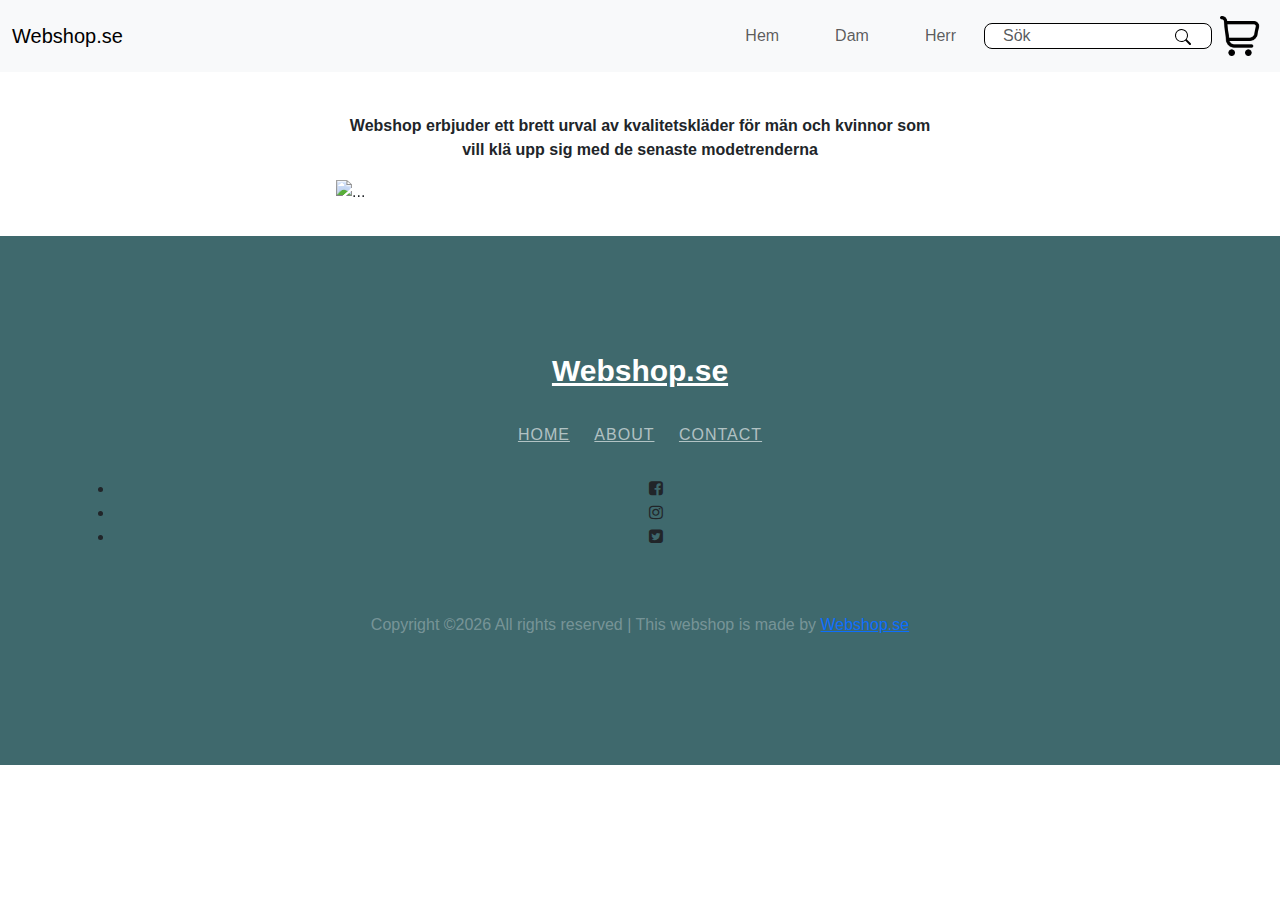
==== index.html @ a19b2056 "Add files via upload" ====
<!DOCTYPE html>
<html lang="en">
<head>
    <meta charset="UTF-8">
    <meta http-equiv="X-UA-Compatible" content="IE=edge">
    <meta name="viewport" content="width=device-width, initial-scale=1.0">    
    <link href="https://cdn.jsdelivr.net/npm/bootstrap@5.0.2/dist/css/bootstrap.min.css" rel="stylesheet">    
    <script src="https://cdn.jsdelivr.net/npm/bootstrap@5.1.3/dist/js/bootstrap.min.js" ></script>
    <link rel="stylesheet" href="mysass.css">
    <link rel="stylesheet" href="https://maxcdn.bootstrapcdn.com/font-awesome/4.7.0/css/font-awesome.min.css">
    
    <script src="js.js"></script>
    <script>
        fetch("data.json")
    </script>
    <title>Startsida</title>
</head>
<body>
    
    <nav class="navbar navbar-expand-lg navbar-light bg-light sticky-top">
        <div class="container-fluid">
            <a class="navbar-brand" href="#">Webshop.se
                <!-- <img src="" alt=""> -->
            </a>
            <button class="navbar-toggler" type="button" data-bs-toggle="collapse" data-bs-target="#expandlinks">
                <span class="navbar-toggler-icon"></span>
            </button>
            <div class="collapse navbar-collapse" id="expandlinks">
                <ul class="navbar-nav ms-auto">
                    <li class="nav-item"><a class="nav-link" href="index.html">Hem</a></li>
                    <li class="nav-item"><a class="nav-link" href="dam.html">Dam</a></li>
                    <li class="nav-item"><a class="nav-link" href="herr.html">Herr</a></li>
                </ul>
                <form class="search">
                    <input class="form-control ms-2" type="text" placeholder="Sök">
                    <button class="serch_button" type="button"><img src="search.svg" alt="search"></button>
                </form>
            </div>
            <div class="kassa">
                <a class="cart" href="kassa.html"><img src="shopping-cart.png" alt="shopping-cart" width="ms-auto" height="40rem"></a>
            </div>
            
        </div>
    </nav>
    <section class="main">
        <div class="title">
        <h3>Webshop erbjuder ett brett urval av kvalitetskläder för män och kvinnor som vill klä upp sig med de senaste modetrenderna</h3>
        </div>
        <div id="carouselExampleControls" class="carousel slide" data-bs-ride="carousel">
            <div class="carousel-inner">
              <div class="carousel-item active">
                <img src="img/women2.jpg" class="d-block w-100" alt="...">
              </div>
              <div class="carousel-item">
                <img src="img/women1.jpg" class="d-block w-100" alt="...">
              </div>
              <div class="carousel-item">
                <img src="img/men2.jpg" class="d-block w-100" alt="...">
              </div>
              <div class="carousel-item">
                <img src="img/men1.jpeg" class="d-block w-100" alt="...">
              </div>
            </div>
            <button class="carousel-control-prev" type="button" data-bs-target="#carouselExampleControls" data-bs-slide="prev">
              <span class="carousel-control-prev-icon" aria-hidden="true"></span>
              <span class="visually-hidden">Previous</span>
            </button>
            <button class="carousel-control-next" type="button" data-bs-target="#carouselExampleControls" data-bs-slide="next">
              <span class="carousel-control-next-icon" aria-hidden="true"></span>
              <span class="visually-hidden">Next</span>
            </button>
          </div>

    </section>
    
    <footer class = "footer">
        <div class="container">
            <div class="row justify-content-center">
                <div class="col-md-12 text-center">
                    <h2 class="footer-heading"><a href="#" class="logo">Webshop.se</a></h2>
                    <p class="menu">
                        <a href="#">Home</a>                        
                        <a href="#">About</a>                                              
                        <a href="#">Contact</a>
                    </p>
                   <ul>
                       <li>
                           <i class="fa fa-facebook-square"></i>
                        </li>
                       <li>
                        <i class="fa fa-instagram"></i>
                       </li>
                       <li>
                        <i class="fa fa-twitter-square"></i>  
                       </li>
                   </ul>
                    </div>
                </div>
            </div>
            <div class="row mt-5">
                <div class="col-md-12 text-center">
                    <p class="copyright">
                  Copyright &copy;<script>document.write(new Date().getFullYear());</script> All rights reserved | This webshop is made by <a href="index.html">Webshop.se</a>
                  </p>
                </div>
            </div>
        </div>

    </footer>


</body>
</html>
---- mysass.css ----
body {
  font-family: Helvetica;
}

ul li {
  padding-left: 20px;
  padding-right: 20px;
}

.d-flex {
  padding-left: 30px;
  padding-right: 30px;
}

.search {
  border: 1px solid black;

  border-radius: 8px;
  background: white;
  max-width: 300px;
  max-height: fit-content;
  display: -webkit-box;
  display: -ms-flexbox;
  display: flex;
  position: relative;
  -webkit-box-sizing: border-box;
  box-sizing: border-box;
}

.search input {
  -webkit-appearance: none;
  -moz-appearance: none;
  appearance: none;
  border: none;
  padding: 0 30px 0 10px;
  margin: 0;
  background: none;
  outline: none;
  -webkit-box-flex: 1;
  -ms-flex: 1;
  flex: 1;
}

.search button {
  -webkit-appearance: none;
  -moz-appearance: none;
  appearance: none;
  border: none;
  display: -webkit-box;
  display: -ms-flexbox;
  display: flex;
  -webkit-box-align: center;
  -ms-flex-align: center;
  align-items: center;
  background: none;
  padding: 0;
  margin: 0;
  position: absolute;
  top: 0;
  right: 20px;
  height: 25px;
}
.kassa {
  display: flex;
}
.cart {
  padding: 0.5em;
}

/* ---------------- Produktsidan - herr ---------------- */
h1 {
  text-align: center;
  padding-bottom: 20px;
}

.herrbild {
  text-align: center;
  background-color: #f1f1f1;
  margin: 30px;
  padding: 20px;
}

@media only screen and (max-width: 764px) {
  .herrbild {
    max-width: 100%;
  }
  img {
    width: 100%;
  }
}

@media only screen and (max-width: 764px) {
  .herrbild {
    max-width: 100%;
  }
  img {
    width: 100%;
  }
}

@media only screen and (max-width: 1200px) {
  .herrbild {
    max-width: 100%;
  }
  img {
    width: 100%;
  }
}

.cards-list {
  display: -webkit-box;
  display: -ms-flexbox;
  display: flex;
  -ms-flex-wrap: wrap;
  flex-wrap: wrap;
  width: 60%;
  margin: auto;
  padding: 10px;
}

.card {
  margin: auto;
}

.btn {
  background-color: black;
  color: white;
  font-size: 15px;
}

.btn:hover {
  border: 1px solid black;
  color: black;
  background-color: white;
  -webkit-transition: 0.4s;
  transition: 0.4s;
}
.main {
  max-width: 40.5rem;
  max-height: fit-content;
  margin: auto;
  padding: 2rem 1.25rem;
}
.title h3 {
  font-size: medium;
  padding: 10px 10px;
  text-align: center;
  font-weight: bold;
}

h1,
h2,
h3,
h4,
h5,
.h1,
.h2,
.h3,
.h4,
.h5 {
  line-height: 1.5;
  font-weight: 400;
}

.img,
.blog-img,
.user-img {
  background-size: cover;
  background-repeat: no-repeat;
  background-position: center center;
}

.ftco-footer-social {
  li {
    list-style: none;
    margin: 0 10px 0 0;
    display: inline-block;
    a {
      height: 40px;
      width: 40px;
      display: block;
      background: rgba($black, 0.05);
      border-radius: 50%;
      position: relative;
      span {
        position: absolute;
        font-size: 20px;
        top: 50%;
        left: 50%;
        transform: translate(-50%, -50%);
      }
      &:hover {
        color: $white;
      }
    }
  }
}

.ftco-section {
  padding: 12em 0;
  h2 {
    margin-bottom: 0;
  }
}

footer {
  padding: 7em 0;
}

.footer {
  background: #3f696d;

  p {
    color: rgba(255, 255, 255, 0.3);
  }
  .footer-heading {
    font-size: 30px;
    color: $white;
    font-weight: 700;
    margin-bottom: 30px;
    .logo {
      color: white;
    }
  }
  .menu {
    margin-bottom: 30px;
    a {
      color: rgba(255, 255, 255, 0.6);
      margin: 0 10px;
      text-transform: uppercase;
      letter-spacing: 1px;
    }
  }
  .ftco-footer-social {
    li {
      a {
        background: transparent;
        border: 1px solid primary;
      }
    }
  }
}
/*# sourceMappingURL=mysass.css.map */
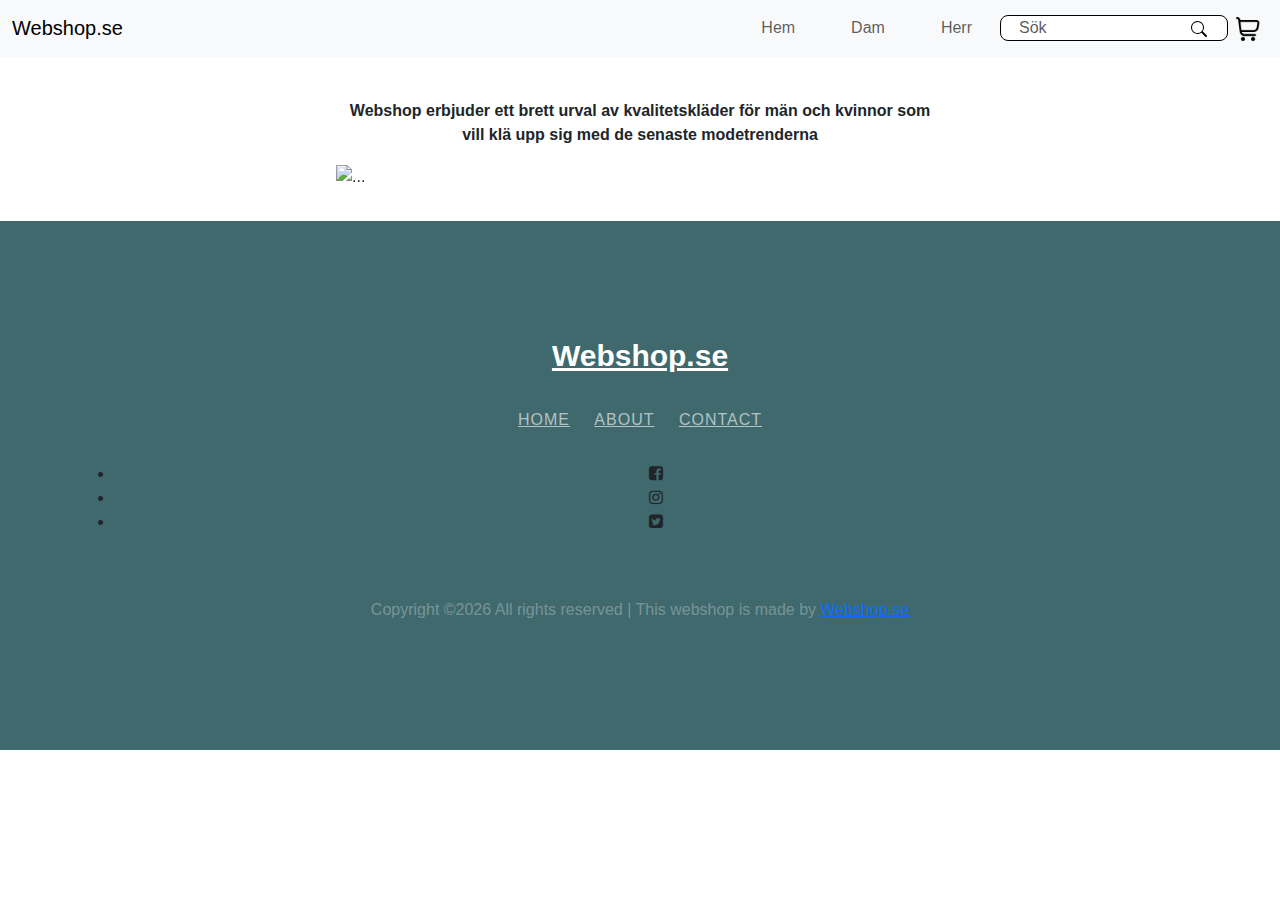
==== commit 4640d039: "changed the cart icon back/N" ====
--- a/index.html
+++ b/index.html
@@ -37,7 +37,7 @@
                 </form>
             </div>
             <div class="kassa">
-                <a class="cart" href="kassa.html"><img src="shopping-cart.png" alt="shopping-cart" width="ms-auto" height="40rem"></a>
+                <a class="cart" href="kassa.html"><img src="shopping-cart.png" alt="shopping-cart" width="auto" height="24"></a>
             </div>
             
         </div>
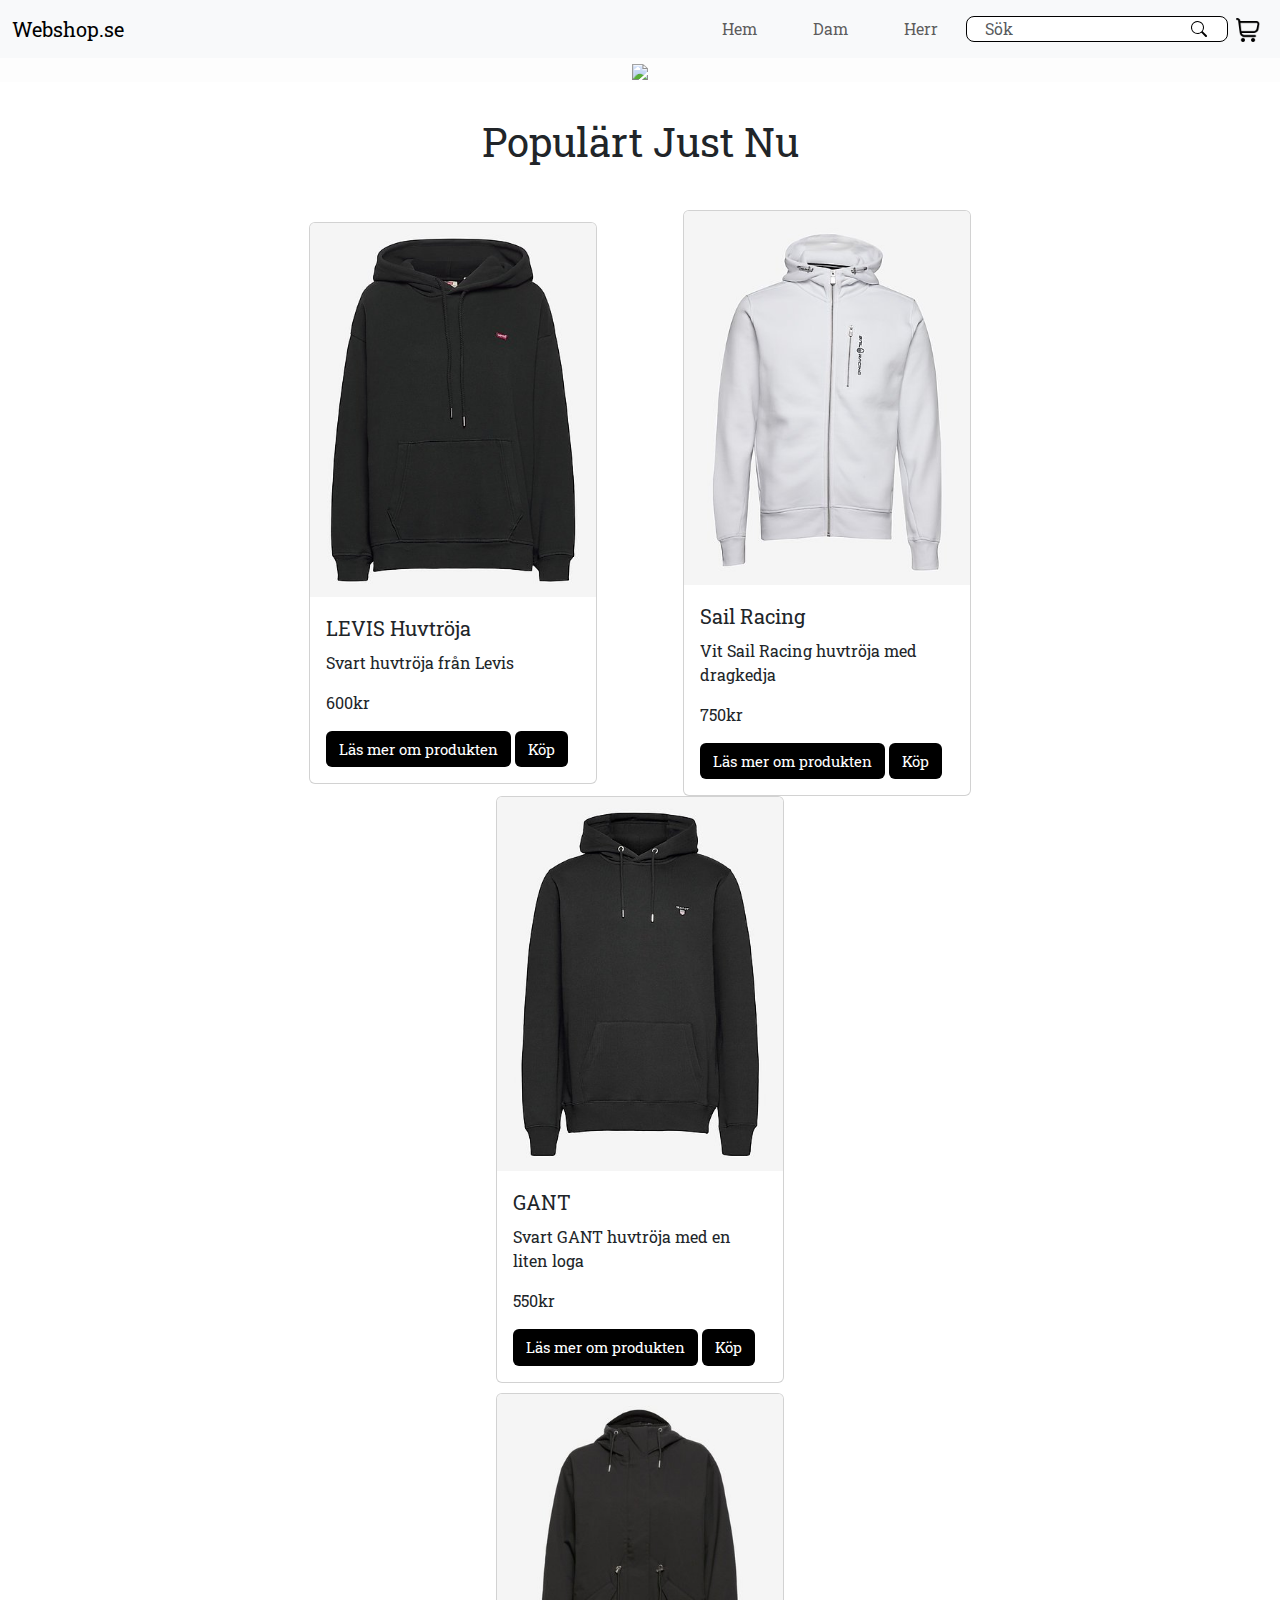
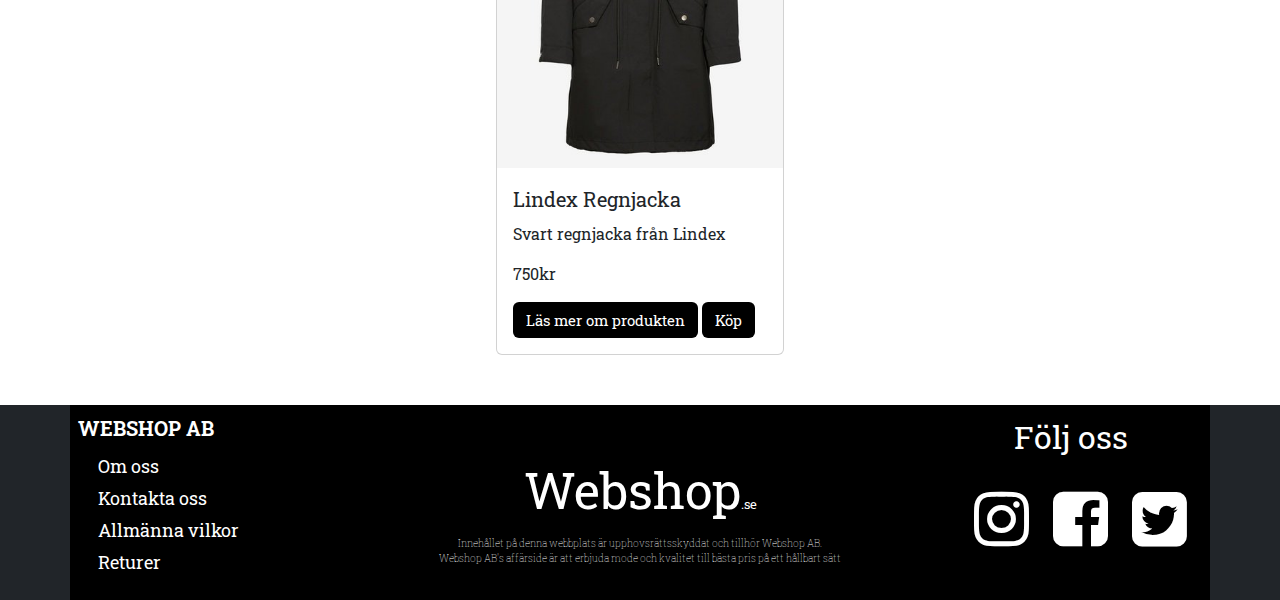
==== commit 9daf92b6: "Add files via upload" ====
--- a/index.html
+++ b/index.html
@@ -8,7 +8,9 @@
     <script src="https://cdn.jsdelivr.net/npm/bootstrap@5.1.3/dist/js/bootstrap.min.js" ></script>
     <link rel="stylesheet" href="mysass.css">
     <link rel="stylesheet" href="https://maxcdn.bootstrapcdn.com/font-awesome/4.7.0/css/font-awesome.min.css">
-    
+    <link rel="preconnect" href="https://fonts.googleapis.com">
+<link rel="preconnect" href="https://fonts.gstatic.com" crossorigin>
+<link href="https://fonts.googleapis.com/css2?family=Roboto+Slab:wght@300;400;500;600;700;800&display=swap" rel="stylesheet">
     <script src="js.js"></script>
     <script>
         fetch("data.json")
@@ -42,72 +44,108 @@
             
         </div>
     </nav>
-    <section class="main">
-        <div class="title">
-        <h3>Webshop erbjuder ett brett urval av kvalitetskläder för män och kvinnor som vill klä upp sig med de senaste modetrenderna</h3>
+
+
+
+    <section class="title">
+        <div>
+            <img src="bilder/main.png">
         </div>
-        <div id="carouselExampleControls" class="carousel slide" data-bs-ride="carousel">
-            <div class="carousel-inner">
-              <div class="carousel-item active">
-                <img src="img/women2.jpg" class="d-block w-100" alt="...">
-              </div>
-              <div class="carousel-item">
-                <img src="img/women1.jpg" class="d-block w-100" alt="...">
-              </div>
-              <div class="carousel-item">
-                <img src="img/men2.jpg" class="d-block w-100" alt="...">
-              </div>
-              <div class="carousel-item">
-                <img src="img/men1.jpeg" class="d-block w-100" alt="...">
-              </div>
+    </section>
+
+
+    <section class="main">    
+        <h1>Populärt Just Nu</h1>
+        <div class="cards-list">
+
+        <div class="card" style="width: 18rem;">
+            <img class="card-img-top" src="bilder/levis.jpg" alt="Card image cap">
+            <div class="card-body">
+              <h5 class="card-title">LEVIS Huvtröja</h5>
+              <p class="card-text">Svart huvtröja från Levis</p>
+              <p class="card-text">600kr</p>
+              <a href="produkt1.html" class="btn">Läs mer om produkten</a>
+              <button class="btn" onclick="addToBasket(this, '10','LEVIS Huvtröja', 400, 'bilder/levis.jpg')" id="4">Köp</button>
             </div>
-            <button class="carousel-control-prev" type="button" data-bs-target="#carouselExampleControls" data-bs-slide="prev">
-              <span class="carousel-control-prev-icon" aria-hidden="true"></span>
-              <span class="visually-hidden">Previous</span>
-            </button>
-            <button class="carousel-control-next" type="button" data-bs-target="#carouselExampleControls" data-bs-slide="next">
-              <span class="carousel-control-next-icon" aria-hidden="true"></span>
-              <span class="visually-hidden">Next</span>
-            </button>
+        </div>    
+
+        <div class="card" style="width: 18rem;">
+            <img class="card-img-top" src="bilder/sailracing.jpg" alt="Card image cap">
+            <div class="card-body">
+              <h5 class="card-title">Sail Racing</h5>
+              <p class="card-text">Vit Sail Racing huvtröja med dragkedja</p>
+              <p class="card-text">750kr</p>
+              <a href="produkt1.html" class="btn">Läs mer om produkten</a>
+              <button class="btn" onclick="addToBasket(this, '1','Sail Racing Huvtröja', 750, 'bilder/sailracing.jpg')" id="1">Köp</button>
+            </div>
+          </div>                
+             
+          <div class="card" style="width: 18rem;">
+            <img class="card-img-top" src="bilder/gant.jpg" alt="Card image cap">
+            <div class="card-body">
+              <h5 class="card-title">GANT</h5>
+              <p class="card-text">Svart GANT huvtröja med en liten loga</p>
+              <p class="card-text">550kr</p>
+              <a href="produkt1.html" class="btn">Läs mer om produkten</a>
+              <button class="btn" onclick="addToBasket(this, '3','GANT Huvtröja', 550, 'bilder/gant.jpg')" id="3">Köp</button>
+            </div>
           </div>
+        </div>
 
+        <div class="card" style="width: 18rem;">
+            <img class="card-img-top" src="bilder/regnjacka.jpg" alt="Card image cap">
+            <div class="card-body">
+              <h5 class="card-title">Lindex Regnjacka</h5>
+              <p class="card-text">Svart regnjacka från Lindex</p>
+              <p class="card-text">750kr</p>
+              <a href="produkt1.html" class="btn">Läs mer om produkten</a>
+              <button class="btn" onclick="addToBasket(this, '11','Polo Ralph Lauren vinterjacka', 2200, 'bilder/regnjacka.jpg')" id="5">Köp</button>
+            </div>
+          </div>    
     </section>
     
-    <footer class = "footer">
-        <div class="container">
-            <div class="row justify-content-center">
-                <div class="col-md-12 text-center">
-                    <h2 class="footer-heading"><a href="#" class="logo">Webshop.se</a></h2>
-                    <p class="menu">
-                        <a href="#">Home</a>                        
-                        <a href="#">About</a>                                              
-                        <a href="#">Contact</a>
-                    </p>
-                   <ul>
-                       <li>
-                           <i class="fa fa-facebook-square"></i>
-                        </li>
-                       <li>
-                        <i class="fa fa-instagram"></i>
-                       </li>
-                       <li>
-                        <i class="fa fa-twitter-square"></i>  
-                       </li>
-                   </ul>
-                    </div>
-                </div>
-            </div>
-            <div class="row mt-5">
-                <div class="col-md-12 text-center">
-                    <p class="copyright">
-                  Copyright &copy;<script>document.write(new Date().getFullYear());</script> All rights reserved | This webshop is made by <a href="index.html">Webshop.se</a>
-                  </p>
-                </div>
-            </div>
-        </div>
+    <footer class = "bg-dark text-center text-white">    
+    
+                    <div class="container p-2">
+                        <div class="row">   
 
-    </footer>
+                            <div class="col-lg-3 col-md-6 mb-4 mb-md-0">
+                                <div class="about">
+
+                                <h4 class="text-uppercase">Webshop AB</h4>
+
+                                <ul class="list-unstyled">
+                                <li><a href="#">Om oss</a></li>
+                                <li><a href="#">Kontakta oss</a></li>
+                                <li><a href="#">Allmänna vilkor</a></li>
+                                <li><a href="#">Returer</a></li>
+                                 </ul>
+                                </div>
+                            </div>
+
+                          <div class="col-lg-6 col-md-6 mb-4 mb-md-0">     
+                            <div class="fmid">
+                                <h2 class="footer-heading"><a href="#" class="logo">Webshop<span style="font-size: small;">.se</span></a></h2>
+
+                                <p>Innehållet på denna webbplats är upphovsrättsskyddat och tillhör Webshop AB.<br> Webshop AB's affärside är att erbjuda mode och kvalitet till bästa pris på ett hållbart sätt</p>
+                            </div>
+                        </div>
 
 
+                          <div class="col-lg-3 col-md-6 mb-4 mb-md-0">    
+
+                            
+                            <div class="social-links"> 
+                                    <H2>Följ oss</H2>                               
+                                    <a href="#"><i class="fa fa-instagram"></i></a>                                
+                                
+                                    <a href="#"><i class="fa fa-facebook-square"></i></a>                                
+                                
+                                   <a href="#"> <i class="fa fa-twitter-square"></i>  </a>
+                                
+                          </div>                
+                        </div>                
+                    </div>       
+    </footer>
 </body>
 </html>--- a/mysass.css
+++ b/mysass.css
@@ -1,5 +1,5 @@
 body {
-  font-family: Helvetica;
+  font-family: "Roboto Slab", serif;
 }
 
 ul li {
@@ -135,12 +135,7 @@
   -webkit-transition: 0.4s;
   transition: 0.4s;
 }
-.main {
-  max-width: 40.5rem;
-  max-height: fit-content;
-  margin: auto;
-  padding: 2rem 1.25rem;
-}
+
 .title h3 {
   font-size: medium;
   padding: 10px 10px;
@@ -170,74 +165,292 @@
   background-position: center center;
 }
 
-.ftco-footer-social {
-  li {
-    list-style: none;
-    margin: 0 10px 0 0;
-    display: inline-block;
-    a {
-      height: 40px;
-      width: 40px;
-      display: block;
-      background: rgba($black, 0.05);
-      border-radius: 50%;
-      position: relative;
-      span {
-        position: absolute;
-        font-size: 20px;
-        top: 50%;
-        left: 50%;
-        transform: translate(-50%, -50%);
-      }
-      &:hover {
-        color: $white;
-      }
-    }
-  }
-}
-
-.ftco-section {
-  padding: 12em 0;
-  h2 {
-    margin-bottom: 0;
-  }
-}
-
-footer {
-  padding: 7em 0;
-}
-
-.footer {
-  background: #3f696d;
-
-  p {
-    color: rgba(255, 255, 255, 0.3);
-  }
-  .footer-heading {
-    font-size: 30px;
-    color: $white;
-    font-weight: 700;
-    margin-bottom: 30px;
-    .logo {
-      color: white;
-    }
-  }
-  .menu {
-    margin-bottom: 30px;
-    a {
-      color: rgba(255, 255, 255, 0.6);
-      margin: 0 10px;
-      text-transform: uppercase;
-      letter-spacing: 1px;
-    }
-  }
-  .ftco-footer-social {
-    li {
-      a {
-        background: transparent;
-        border: 1px solid primary;
-      }
-    }
-  }
-}
 /*# sourceMappingURL=mysass.css.map */
+
+/* ----------------- Produktsida --------------*/
+
+.product1 {
+}
+.productName {
+  font-weight: 500;
+}
+
+.productInfo {
+  font-size: small;
+}
+
+.productPrice {
+  font-weight: 200;
+}
+
+.productText {
+  font-family: "Open Sans", sans-serif;
+  border-top: 1px solid black;
+  max-width: 3000px;
+  margin-bottom: 10px;
+}
+
+.productPicBig {
+  width: 400px;
+  height: 400px;
+  display: flex-end;
+  float: right;
+}
+.productPicSmall {
+  width: 400px;
+  height: 400px;
+}
+.productPageBig {
+  max-width: 80%;
+}
+
+.produtPageSmall {
+  max-width: 90;
+}
+
+@media only screen and (min-width: 1280px) {
+  .containerProd {
+    border: black solid 1px;
+    margin-left: 180px;
+    margin-right: 180px;
+  }
+}
+@media only screen and (max-width: 1279px) {
+  .containerProd {
+    border: rgb(100, 100, 100) solid 1px;
+  }
+}
+
+.select {
+  display: block;
+  pad: 10px;
+  margin-top: 20px;
+}
+
+/* --------------------VARUKORGEN & KNAPPARNA-------------------- */
+/* Siffran på antalet produkter i varukorgen */
+.items-in-basket {
+  position: absolute;
+  margin-left: 10px;
+  margin-top: 12px;
+  text-align: center;
+  font-size: 10px;
+  width: 14px;
+  font-weight: bolder;
+  border-radius: 5px;
+  color: white;
+  background-color: black;
+}
+
+.fa-shopping-cart {
+  color: black;
+}
+
+#checkout img {
+  height: 120px;
+  display: block;
+  padding: 10px;
+}
+
+#checkout tr td {
+  height: 80px;
+  width: 25%;
+  border-bottom: 2px solid lightgray;
+  margin-left: 5px;
+}
+
+/* Popup-meddelande att en produkt har dykt upp */
+#notify {
+  position: fixed;
+  background-color: black;
+  color: white;
+  bottom: 0px;
+  width: 100%;
+  padding-top: 10px;
+  text-align: center;
+  visibility: hidden;
+  opacity: 0;
+  transition: opacity 1000ms, visibility 1000ms;
+}
+
+.visible {
+  visibility: visible !important;
+  opacity: 1 !important;
+}
+
+/* Betala eller släng knapparna i kassan */
+.checkout-buttons {
+  background-color: darkgrey;
+  color: white;
+  border: none;
+  padding: 7px;
+  font-size: 16px;
+  cursor: pointer;
+  border-radius: 2px;
+  float: right;
+  margin-right: 10px;
+  margin-top: 10px;
+}
+
+.checkout-buttons:hover {
+  color: white;
+  background-color: black;
+  -webkit-transition: 0.4s;
+  transition: 0.4s;
+}
+
+/* --------------------VARUKORG - UNDERRUBRIKERNA---------------- */
+.container-products {
+  max-width: 50%;
+  margin: auto;
+}
+
+.products {
+  margin: auto;
+  width: 50%;
+}
+
+.product-header1 {
+  display: flex;
+  flex-wrap: wrap;
+  justify-content: flex-start;
+  border-bottom: 4px solid lightgray;
+  margin: auto;
+}
+
+.produktnamn {
+  width: 20%;
+}
+
+.produktnummer {
+  width: 20%;
+}
+
+.produktnamn1 {
+  margin-left: 5%;
+}
+
+.total {
+  margin-left: 6%;
+}
+
+.pris {
+  margin-left: 17%;
+}
+
+@media only screen and (max-width: 764px) {
+  .container-products,
+  .products,
+  .product-header1 {
+    max-width: 100%;
+  }
+  h5 {
+    font-size: 12px;
+  }
+}
+
+@media only screen and (max-width: 764px) {
+  .container-products,
+  .products,
+  .product-header1 {
+    max-width: 100%;
+  }
+  h5 {
+    font-size: 12px;
+  }
+}
+
+@media only screen and (max-width: 1200px) {
+  .container-products,
+  .products,
+  .product-header1 {
+    width: 100%;
+  }
+  h5 {
+    font-size: 12px;
+  }
+}
+
+.title {
+  text-align: center;
+  background-color: #fdfdfd;
+  margin-bottom: 30px;
+}
+
+@media only screen and (max-width: 764px) {
+  .title {
+    max-width: 100%;
+  }
+  img {
+    width: 100%;
+  }
+}
+
+@media only screen and (max-width: 764px) {
+  .title {
+    max-width: 100%;
+  }
+  img {
+    width: 100%;
+  }
+}
+
+@media only screen and (max-width: 1200px) {
+  .title {
+    max-width: 100%;
+  }
+  img {
+    width: 100%;
+  }
+}
+.main {
+  margin-bottom: 50px;
+}
+/* Footer */
+.container {
+  font-family: "Roboto Slab", serif;
+  background-color: black;
+}
+.social-links a {
+  display: inline-block;
+  font-size: 4rem;
+  color: white;
+  margin-left: 20px;
+}
+.footer-heading {
+  margin-top: 40px;
+}
+.row ul a {
+  color: white;
+  text-decoration: none;
+  font-size: 18px;
+}
+.about h4 {
+  font-size: 20px;
+  margin-bottom: 10px;
+  font-weight: 700;
+  text-align: start;
+}
+.about ul li {
+  margin-bottom: 5px;
+  text-align: start;
+}
+.about ul li a {
+  display: block;
+  transition: all 0.3s ease;
+}
+.about ul li a:hover {
+  color: white;
+  font-weight: 700;
+  padding-left: 10px;
+}
+.fmid h2 a {
+  text-decoration: none;
+  color: white;
+  font-size: 50px;
+  font-family: "Roboto Slab", serif;
+}
+.fmid p {
+  font-size: 10px;
+  font-weight: 100;
+}
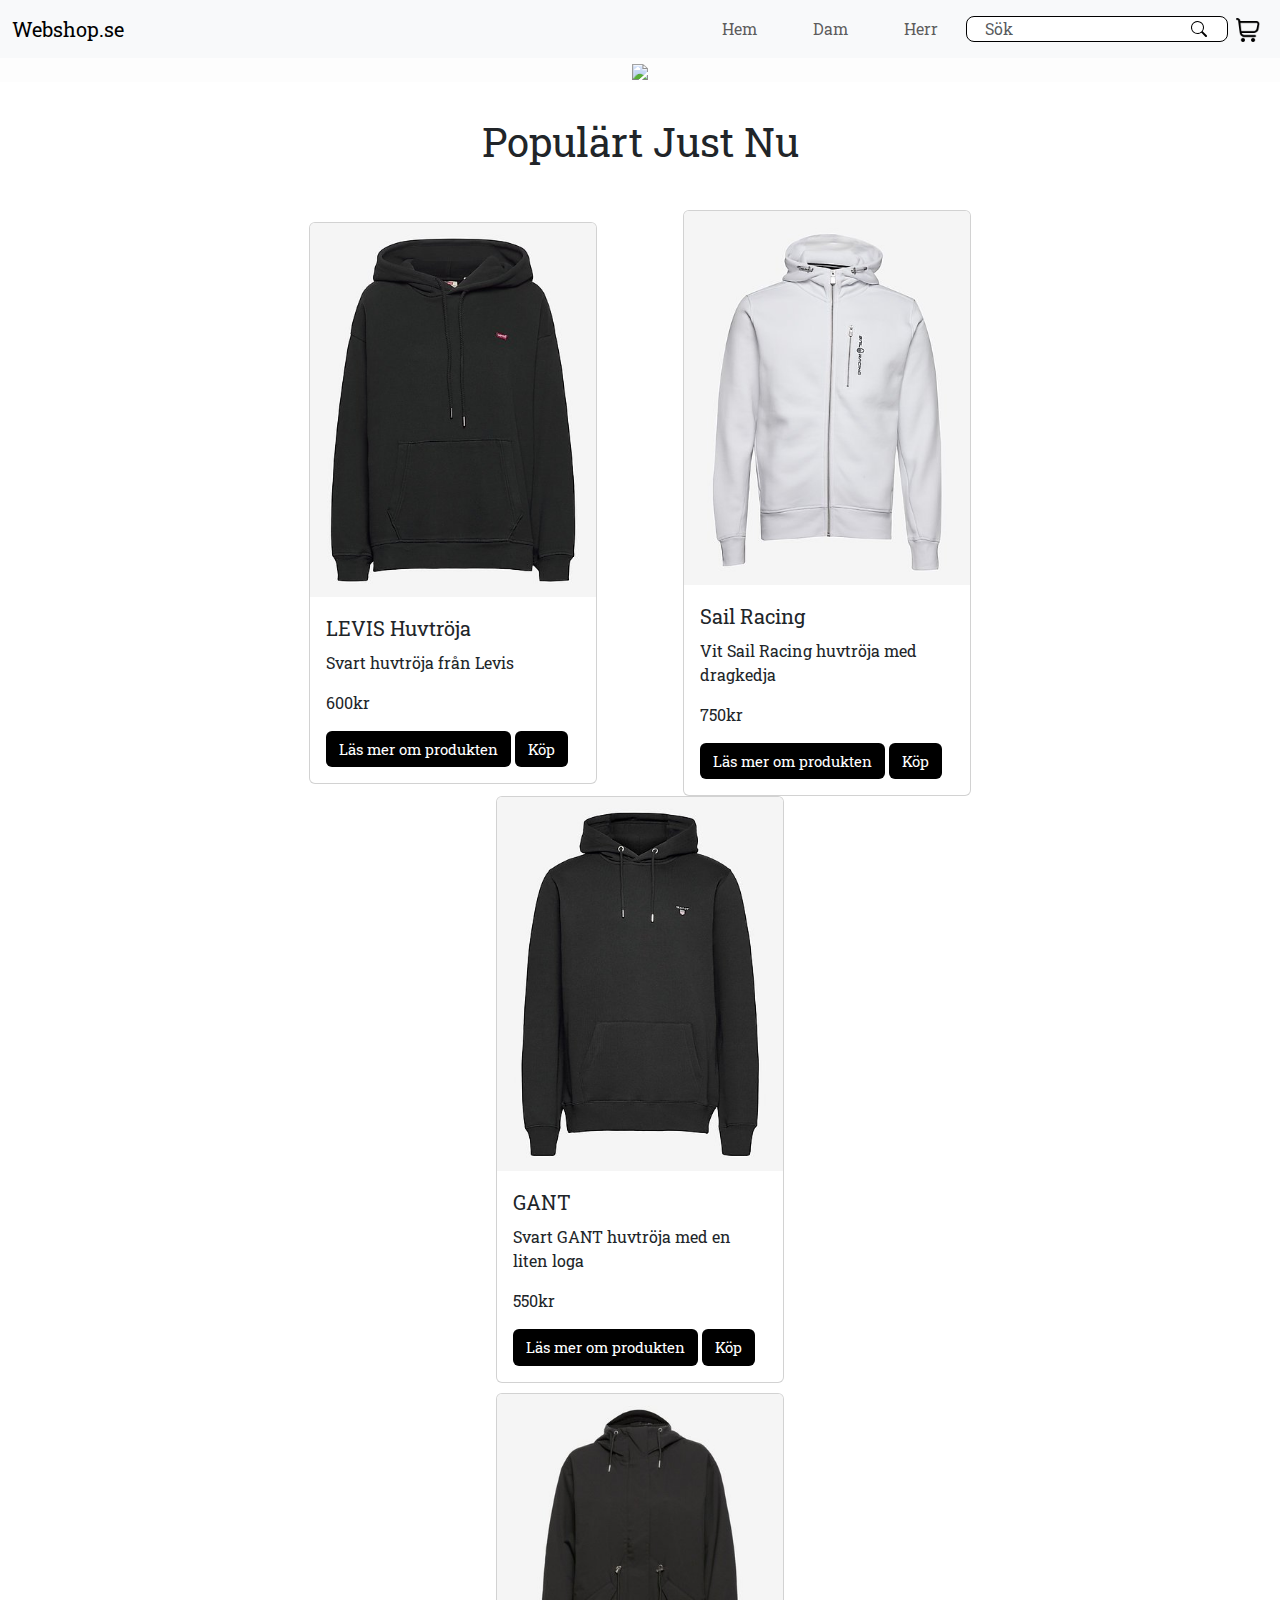
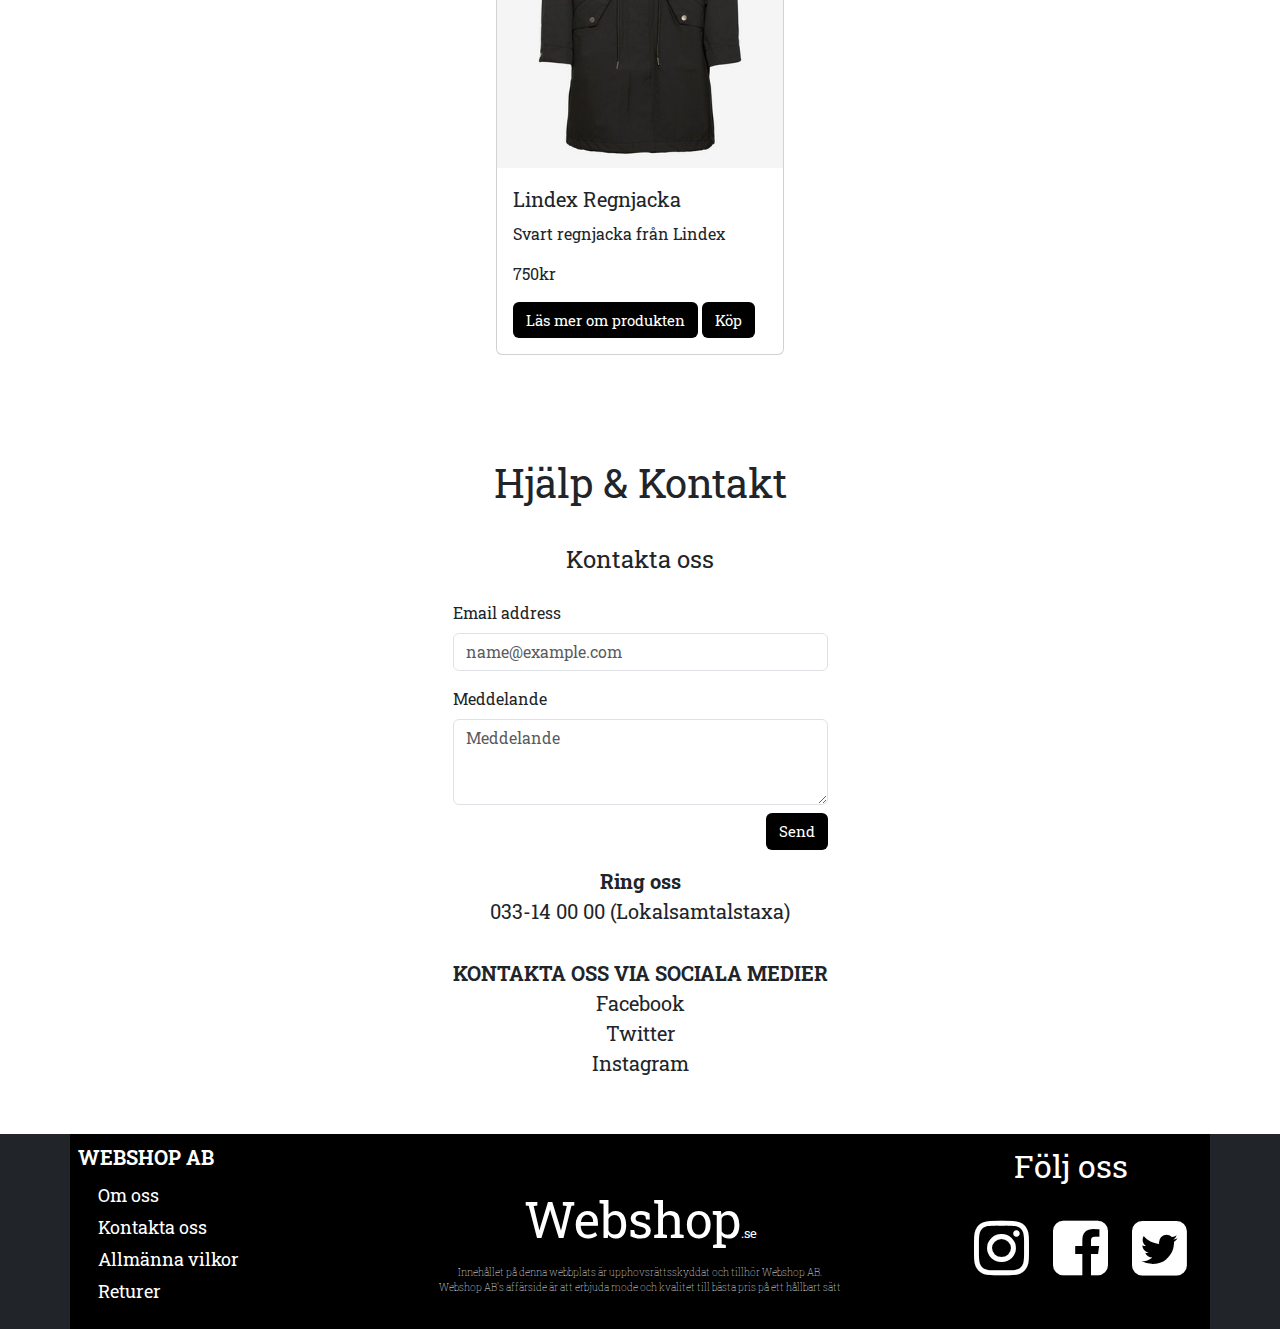
==== commit 8b723029: "Kontakta oss/Produkt" ====
--- a/index.html
+++ b/index.html
@@ -103,6 +103,32 @@
             </div>
           </div>    
     </section>
+    <section>
+        <div class="contact">
+            <div class="header pt-5">
+                <h1>Hjälp & Kontakt </h1>
+                <h4 class="justify-content-center d-flex pb-3">Kontakta oss</h4>
+                <div class="mb-3">
+                    <label for="formInput" class="form-label">Email address</label>
+                    <input type="email" class="form-control" placeholder="name@example.com">
+                  </div>
+                  <div class="mb-3">
+                    <label for="formTextarea" class="form-label">Meddelande</label>
+                    <textarea class="form-control" placeholder="Meddelande" rows="3"></textarea>
+                    <div class="d-grid gap-2 d-md-flex justify-content-md-end mt-2">
+                    <button class="btn d-md-flex justify-content-md-end flex">Send</button>
+                    </div>
+                    </div>
+                    <div class="contactText text-center">
+                    <h5 class="fw-bold mb-0">Ring oss</h5>
+                    <h5>033-14 00 00 (Lokalsamtalstaxa)</h5>
+                    <br>
+                    <h5 class="fw-bold mb-0">KONTAKTA OSS VIA SOCIALA MEDIER</h5>
+                    <h5 class="pb-5">Facebook <br> Twitter <br> Instagram</h5>
+                    </div>
+            </div>
+        </div>
+    </section>
     
     <footer class = "bg-dark text-center text-white">    
     
--- a/mysass.css
+++ b/mysass.css
@@ -169,12 +169,6 @@
 
 /* ----------------- Produktsida --------------*/
 
-.product1 {
-}
-.productName {
-  font-weight: 500;
-}
-
 .productInfo {
   font-size: small;
 }
@@ -190,6 +184,13 @@
   margin-bottom: 10px;
 }
 
+.containerRelaterade {
+  max-width: 2000px;
+  justify-content: center;
+  display: grid;
+
+}
+
 .productPicBig {
   width: 400px;
   height: 400px;
@@ -209,12 +210,12 @@
 }
 
 @media only screen and (min-width: 1280px) {
-  .containerProd {
-    border: black solid 1px;
-    margin-left: 180px;
-    margin-right: 180px;
-  }
-}
+.containerProd {
+  border: rgb(209, 209, 209) solid 1px;
+  margin-left: 180px;
+  margin-right: 180px;
+}
+
 @media only screen and (max-width: 1279px) {
   .containerProd {
     border: rgb(100, 100, 100) solid 1px;
@@ -390,7 +391,8 @@
   .title {
     max-width: 100%;
   }
-  img {
+
+ img {
     width: 100%;
   }
 }
@@ -454,3 +456,27 @@
   font-size: 10px;
   font-weight: 100;
 }
+/* --------------- KONTAKTA OSS --------------*/
+
+.contact {
+  justify-content: center;
+  display: grid;
+ 
+ }
+ 
+ .form-control {
+   max-width: 450px;
+   max-height: 450px;   
+ }
+ /* @media only screen and (max-width: 764px) {
+  .form-control{
+    max-width: 100px;
+  }
+} */
+ .contactText {
+   justify-content: center;
+   
+ }
+ .textarea {
+   max-width: 100px;
+ }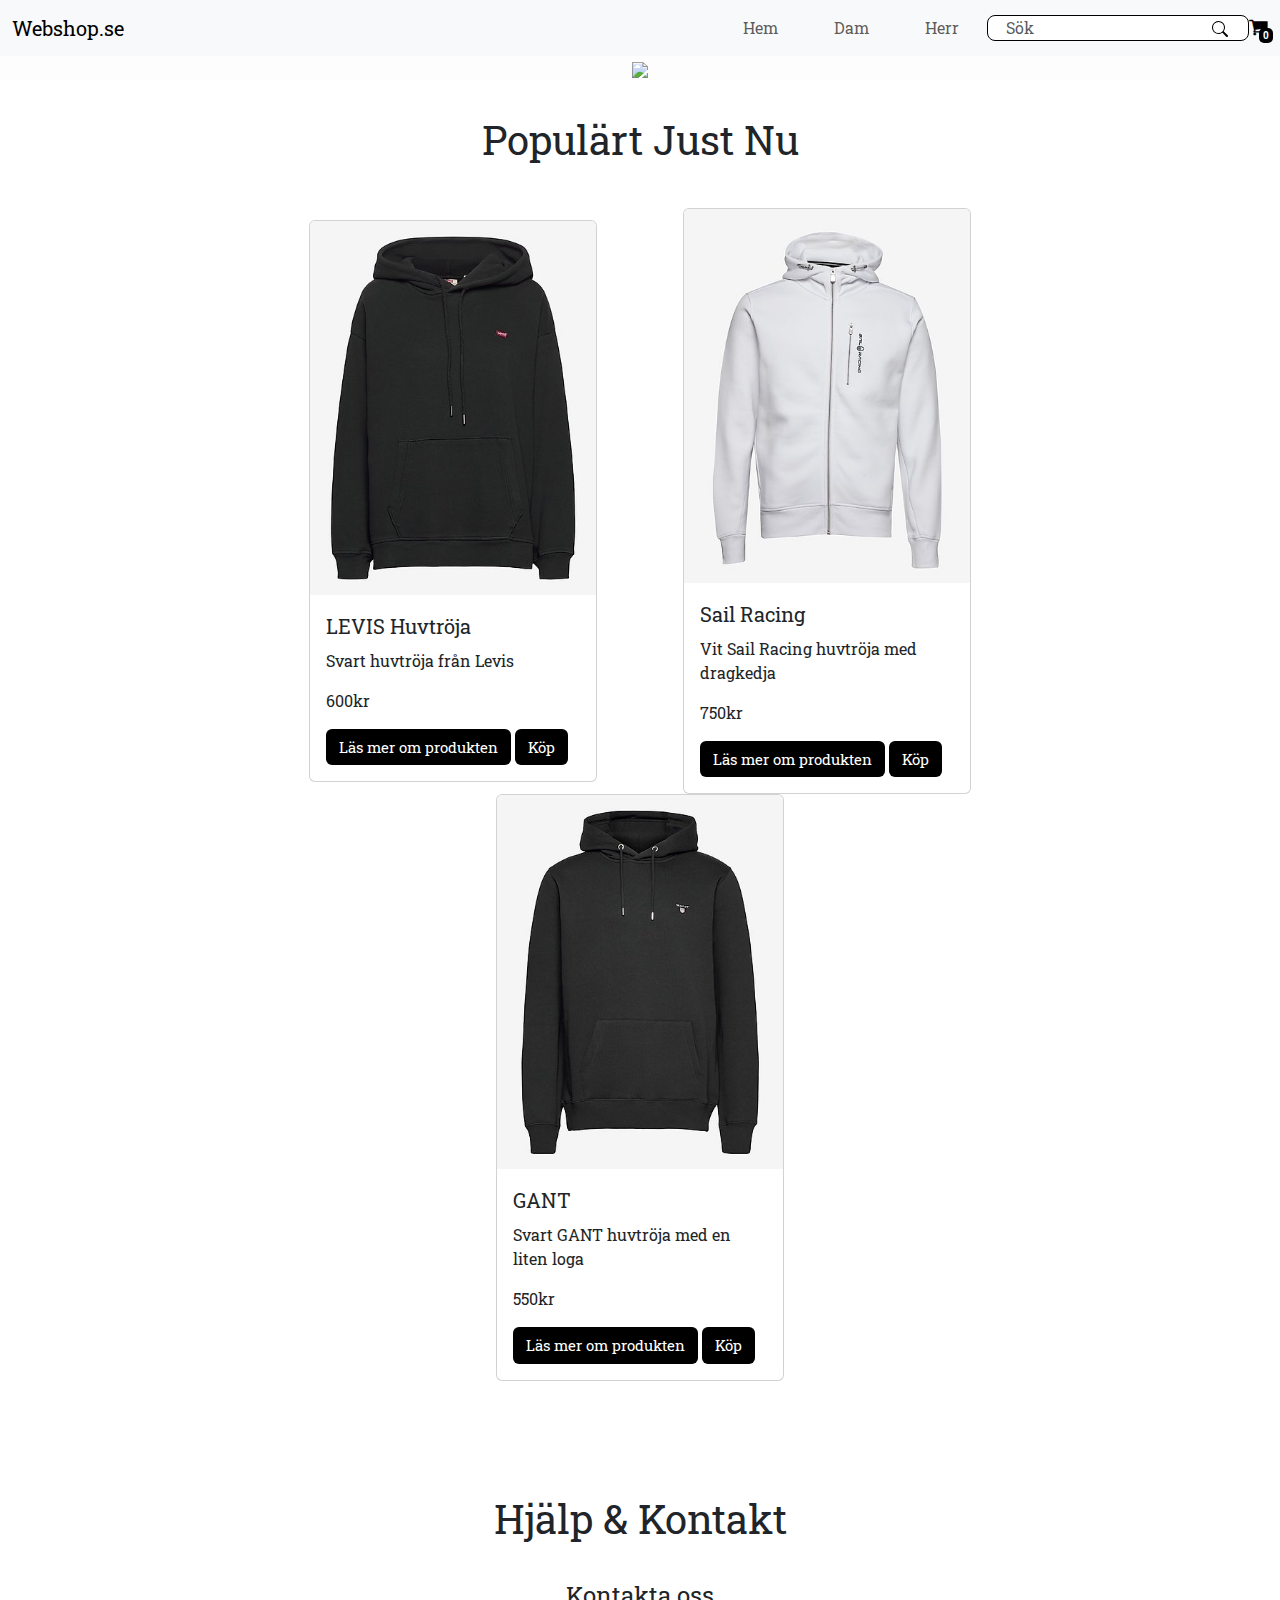
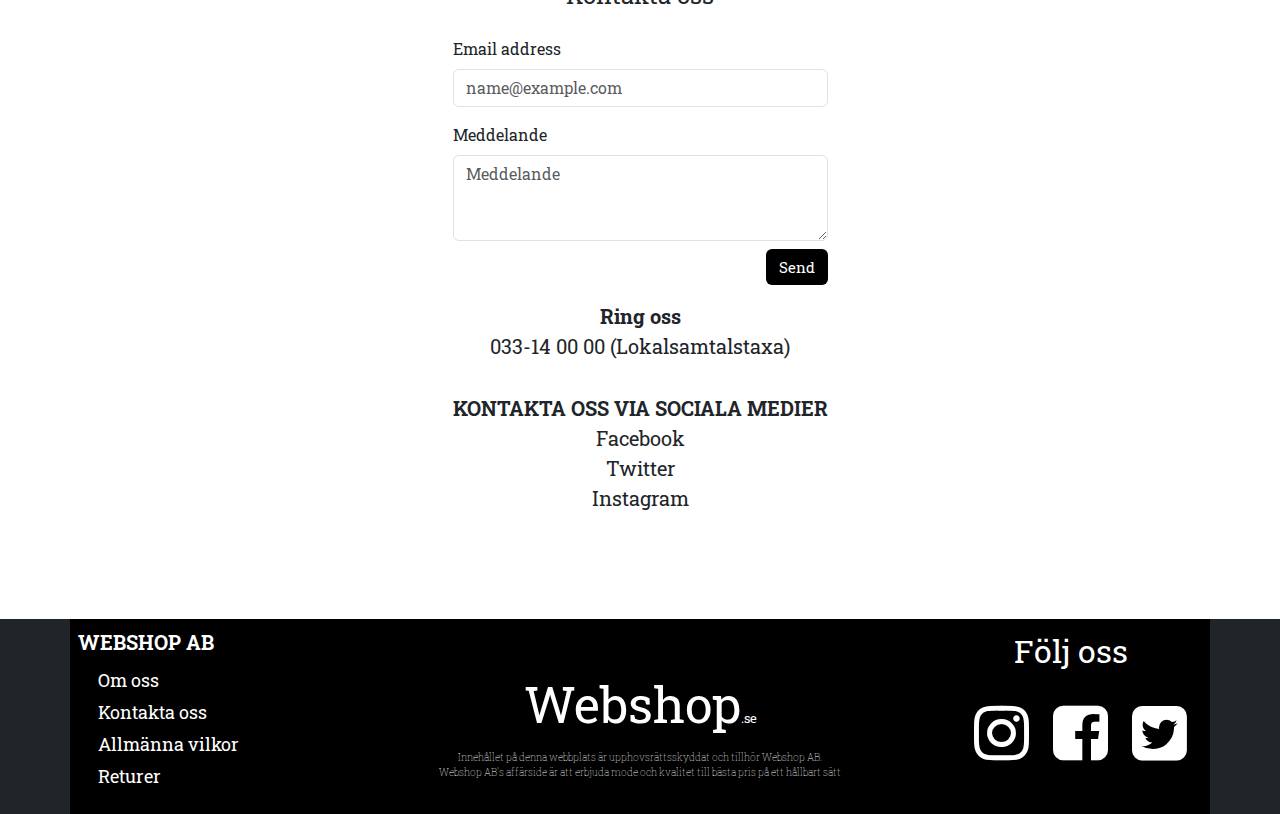
==== commit 7229db0a: "Add files via upload" ====
--- a/index.html
+++ b/index.html
@@ -4,24 +4,18 @@
     <meta charset="UTF-8">
     <meta http-equiv="X-UA-Compatible" content="IE=edge">
     <meta name="viewport" content="width=device-width, initial-scale=1.0">    
+    <link rel="stylesheet" href="https://maxcdn.bootstrapcdn.com/font-awesome/4.7.0/css/font-awesome.min.css">
     <link href="https://cdn.jsdelivr.net/npm/bootstrap@5.0.2/dist/css/bootstrap.min.css" rel="stylesheet">    
-    <script src="https://cdn.jsdelivr.net/npm/bootstrap@5.1.3/dist/js/bootstrap.min.js" ></script>
+    <script src="https://cdn.jsdelivr.net/npm/bootstrap@5.0.2/dist/js/bootstrap.bundle.min.js" rel="stylesheet"></script>
+    <link href="https://fonts.googleapis.com/css2?family=Roboto+Slab:wght@300;400;500;600;700;800&display=swap" rel="stylesheet">
     <link rel="stylesheet" href="mysass.css">
-    <link rel="stylesheet" href="https://maxcdn.bootstrapcdn.com/font-awesome/4.7.0/css/font-awesome.min.css">
-    <link rel="preconnect" href="https://fonts.googleapis.com">
-<link rel="preconnect" href="https://fonts.gstatic.com" crossorigin>
-<link href="https://fonts.googleapis.com/css2?family=Roboto+Slab:wght@300;400;500;600;700;800&display=swap" rel="stylesheet">
-    <script src="js.js"></script>
-    <script>
-        fetch("data.json")
-    </script>
     <title>Startsida</title>
 </head>
 <body>
     
     <nav class="navbar navbar-expand-lg navbar-light bg-light sticky-top">
         <div class="container-fluid">
-            <a class="navbar-brand" href="#">Webshop.se
+            <a class="navbar-brand" href="index.html">Webshop.se
                 <!-- <img src="" alt=""> -->
             </a>
             <button class="navbar-toggler" type="button" data-bs-toggle="collapse" data-bs-target="#expandlinks">
@@ -37,11 +31,11 @@
                     <input class="form-control ms-2" type="text" placeholder="Sök">
                     <button class="serch_button" type="button"><img src="search.svg" alt="search"></button>
                 </form>
+                <a href="kassa.html">
+                <div class="items-in-basket"></div>
+                <i class="fa fa-shopping-cart" style="font-size:20px"></i>
+                </a>
             </div>
-            <div class="kassa">
-                <a class="cart" href="kassa.html"><img src="shopping-cart.png" alt="shopping-cart" width="auto" height="24"></a>
-            </div>
-            
         </div>
     </nav>
 
@@ -91,18 +85,8 @@
             </div>
           </div>
         </div>
+    </section>
 
-        <div class="card" style="width: 18rem;">
-            <img class="card-img-top" src="bilder/regnjacka.jpg" alt="Card image cap">
-            <div class="card-body">
-              <h5 class="card-title">Lindex Regnjacka</h5>
-              <p class="card-text">Svart regnjacka från Lindex</p>
-              <p class="card-text">750kr</p>
-              <a href="produkt1.html" class="btn">Läs mer om produkten</a>
-              <button class="btn" onclick="addToBasket(this, '11','Polo Ralph Lauren vinterjacka', 2200, 'bilder/regnjacka.jpg')" id="5">Köp</button>
-            </div>
-          </div>    
-    </section>
     <section>
         <div class="contact">
             <div class="header pt-5">
@@ -130,48 +114,47 @@
         </div>
     </section>
     
-    <footer class = "bg-dark text-center text-white">    
+<footer class = "bg-dark text-center text-white">    
+        <div class="container p-2">
+            <div class="row">   
+
+                <div class="col-lg-3 col-md-6 mb-4 mb-md-0">
+                    <div class="about">
+                    <h4 class="text-uppercase">Webshop AB</h4>
+                        <ul class="list-unstyled">
+                            <li><a href="#">Om oss</a></li>
+                            <li><a href="#">Kontakta oss</a></li>
+                            <li><a href="#">Allmänna vilkor</a></li>
+                            <li><a href="#">Returer</a></li>
+                        </ul>
+                    </div>
+                </div>
+
+        <div class="col-lg-6 col-md-6 mb-4 mb-md-0">     
+            <div class="fmid">
+                <h2 class="footer-heading"><a href="#" class="logo">Webshop<span style="font-size: small;">.se</span></a></h2>
+                <p>Innehållet på denna webbplats är upphovsrättsskyddat och tillhör Webshop AB.<br> 
+                    Webshop AB's affärside är att erbjuda mode och kvalitet till bästa pris på ett hållbart sätt</p>
+                </div>
+            </div>
+
+        <div class="col-lg-3 col-md-6 mb-4 mb-md-0">    
+            <div class="social-links"> 
+                <H2>Följ oss</H2>                               
+                    <a href="#"><i class="fa fa-instagram"></i></a>                                
+                    <a href="#"><i class="fa fa-facebook-square"></i></a>                                                               
+                    <a href="#"> <i class="fa fa-twitter-square"></i>  </a>         
+                </div>                
+            </div>                
+        </div>       
+</footer>
+
+    <div id="notify"></div>
     
-                    <div class="container p-2">
-                        <div class="row">   
-
-                            <div class="col-lg-3 col-md-6 mb-4 mb-md-0">
-                                <div class="about">
-
-                                <h4 class="text-uppercase">Webshop AB</h4>
-
-                                <ul class="list-unstyled">
-                                <li><a href="#">Om oss</a></li>
-                                <li><a href="#">Kontakta oss</a></li>
-                                <li><a href="#">Allmänna vilkor</a></li>
-                                <li><a href="#">Returer</a></li>
-                                 </ul>
-                                </div>
-                            </div>
-
-                          <div class="col-lg-6 col-md-6 mb-4 mb-md-0">     
-                            <div class="fmid">
-                                <h2 class="footer-heading"><a href="#" class="logo">Webshop<span style="font-size: small;">.se</span></a></h2>
-
-                                <p>Innehållet på denna webbplats är upphovsrättsskyddat och tillhör Webshop AB.<br> Webshop AB's affärside är att erbjuda mode och kvalitet till bästa pris på ett hållbart sätt</p>
-                            </div>
-                        </div>
-
-
-                          <div class="col-lg-3 col-md-6 mb-4 mb-md-0">    
-
-                            
-                            <div class="social-links"> 
-                                    <H2>Följ oss</H2>                               
-                                    <a href="#"><i class="fa fa-instagram"></i></a>                                
-                                
-                                    <a href="#"><i class="fa fa-facebook-square"></i></a>                                
-                                
-                                   <a href="#"> <i class="fa fa-twitter-square"></i>  </a>
-                                
-                          </div>                
-                        </div>                
-                    </div>       
-    </footer>
+    <script src="shopping.js"></script>
+    <script src="js.js"></script>
+    <script>
+        fetch("data.json")
+    </script>
 </body>
 </html>--- a/mysass.css
+++ b/mysass.css
@@ -1,20 +1,16 @@
 body {
   font-family: "Roboto Slab", serif;
 }
-
 ul li {
   padding-left: 20px;
   padding-right: 20px;
 }
-
 .d-flex {
   padding-left: 30px;
   padding-right: 30px;
 }
-
 .search {
   border: 1px solid black;
-
   border-radius: 8px;
   background: white;
   max-width: 300px;
@@ -26,7 +22,6 @@
   -webkit-box-sizing: border-box;
   box-sizing: border-box;
 }
-
 .search input {
   -webkit-appearance: none;
   -moz-appearance: none;
@@ -40,7 +35,6 @@
   -ms-flex: 1;
   flex: 1;
 }
-
 .search button {
   -webkit-appearance: none;
   -moz-appearance: none;
@@ -67,19 +61,17 @@
   padding: 0.5em;
 }
 
-/* ---------------- Produktsidan - herr ---------------- */
+/* ---------------- Produktsidan - herr & dam ---------------- */
 h1 {
   text-align: center;
   padding-bottom: 20px;
 }
-
 .herrbild {
   text-align: center;
   background-color: #f1f1f1;
   margin: 30px;
   padding: 20px;
 }
-
 @media only screen and (max-width: 764px) {
   .herrbild {
     max-width: 100%;
@@ -88,7 +80,6 @@
     width: 100%;
   }
 }
-
 @media only screen and (max-width: 764px) {
   .herrbild {
     max-width: 100%;
@@ -97,7 +88,6 @@
     width: 100%;
   }
 }
-
 @media only screen and (max-width: 1200px) {
   .herrbild {
     max-width: 100%;
@@ -106,7 +96,6 @@
     width: 100%;
   }
 }
-
 .cards-list {
   display: -webkit-box;
   display: -ms-flexbox;
@@ -117,17 +106,14 @@
   margin: auto;
   padding: 10px;
 }
-
 .card {
   margin: auto;
 }
-
 .btn {
   background-color: black;
   color: white;
   font-size: 15px;
 }
-
 .btn:hover {
   border: 1px solid black;
   color: black;
@@ -135,14 +121,18 @@
   -webkit-transition: 0.4s;
   transition: 0.4s;
 }
-
+/* .main {
+  max-width: 40.5rem;
+  max-height: fit-content;
+  margin: auto;
+  padding: 2rem 1.25rem;
+} */
 .title h3 {
   font-size: medium;
   padding: 10px 10px;
   text-align: center;
   font-weight: bold;
 }
-
 h1,
 h2,
 h3,
@@ -156,7 +146,6 @@
   line-height: 1.5;
   font-weight: 400;
 }
-
 .img,
 .blog-img,
 .user-img {
@@ -164,33 +153,24 @@
   background-repeat: no-repeat;
   background-position: center center;
 }
-
 /*# sourceMappingURL=mysass.css.map */
 
 /* ----------------- Produktsida --------------*/
-
+.productName {
+  font-weight: 500;
+}
 .productInfo {
   font-size: small;
 }
-
 .productPrice {
   font-weight: 200;
 }
-
 .productText {
   font-family: "Open Sans", sans-serif;
   border-top: 1px solid black;
   max-width: 3000px;
   margin-bottom: 10px;
 }
-
-.containerRelaterade {
-  max-width: 2000px;
-  justify-content: center;
-  display: grid;
-
-}
-
 .productPicBig {
   width: 400px;
   height: 400px;
@@ -204,24 +184,21 @@
 .productPageBig {
   max-width: 80%;
 }
-
 .produtPageSmall {
   max-width: 90;
 }
-
 @media only screen and (min-width: 1280px) {
-.containerProd {
-  border: rgb(209, 209, 209) solid 1px;
-  margin-left: 180px;
-  margin-right: 180px;
-}
-
+  .containerProd {
+    border: rgb(163, 163, 163) solid 1px;
+    margin-left: 180px;
+    margin-right: 180px;
+  }
+}
 @media only screen and (max-width: 1279px) {
   .containerProd {
     border: rgb(100, 100, 100) solid 1px;
   }
 }
-
 .select {
   display: block;
   pad: 10px;
@@ -372,6 +349,59 @@
   }
 }
 
+/* -------- MIKAEL NY KOD NEDAN ------- */
+.contact {
+  justify-content: center;
+  display: grid;
+}
+.form-control {
+  max-width: 450px;
+  max-height: 450px;
+}
+/* @media only screen and (max-width: 764px) {
+   .form-control{
+     max-width: 100px;
+   }
+ } */
+.contactText {
+  justify-content: center;
+}
+.textarea {
+  max-width: 100px;
+}
+
+.containerRelaterade {
+  max-width: 2000px;
+  justify-content: center;
+  display: grid;
+}
+/* ------ MIKAEL NY KOD OVAN ------- */
+
+/* ------ Tack och betalningssidan ------ */
+.text {
+  display: inline-block;
+  width: 100%;
+  padding: 10px;
+  border-radius: 5px;
+  border: 1px solid black;
+  box-sizing: border-box;
+  background: white;
+}
+
+.betalning_container {
+  padding: 25px;
+}
+
+.tack_container {
+  text-align: center;
+  border-radius: 10px;
+  padding: 25px;
+  margin: 100px;
+  background-color: rgba(255, 255, 255, 0.356);
+}
+
+/* ----- Ioannis Ny Kod -------- */
+
 .title {
   text-align: center;
   background-color: #fdfdfd;
@@ -391,8 +421,7 @@
   .title {
     max-width: 100%;
   }
-
- img {
+  img {
     width: 100%;
   }
 }
@@ -405,78 +434,66 @@
     width: 100%;
   }
 }
+
 .main {
   margin-bottom: 50px;
 }
+
 /* Footer */
-.container {
+footer .container {
   font-family: "Roboto Slab", serif;
   background-color: black;
-}
+  margin-top: 50px;
+}
+
 .social-links a {
   display: inline-block;
   font-size: 4rem;
   color: white;
   margin-left: 20px;
 }
+
 .footer-heading {
   margin-top: 40px;
 }
+
 .row ul a {
   color: white;
   text-decoration: none;
   font-size: 18px;
 }
+
 .about h4 {
   font-size: 20px;
   margin-bottom: 10px;
   font-weight: 700;
   text-align: start;
 }
+
 .about ul li {
   margin-bottom: 5px;
   text-align: start;
 }
+
 .about ul li a {
   display: block;
   transition: all 0.3s ease;
 }
+
 .about ul li a:hover {
   color: white;
   font-weight: 700;
   padding-left: 10px;
 }
+
 .fmid h2 a {
   text-decoration: none;
   color: white;
   font-size: 50px;
   font-family: "Roboto Slab", serif;
 }
+
 .fmid p {
   font-size: 10px;
   font-weight: 100;
-}
-/* --------------- KONTAKTA OSS --------------*/
-
-.contact {
-  justify-content: center;
-  display: grid;
- 
- }
- 
- .form-control {
-   max-width: 450px;
-   max-height: 450px;   
- }
- /* @media only screen and (max-width: 764px) {
-  .form-control{
-    max-width: 100px;
-  }
-} */
- .contactText {
-   justify-content: center;
-   
- }
- .textarea {
-   max-width: 100px;
- }+}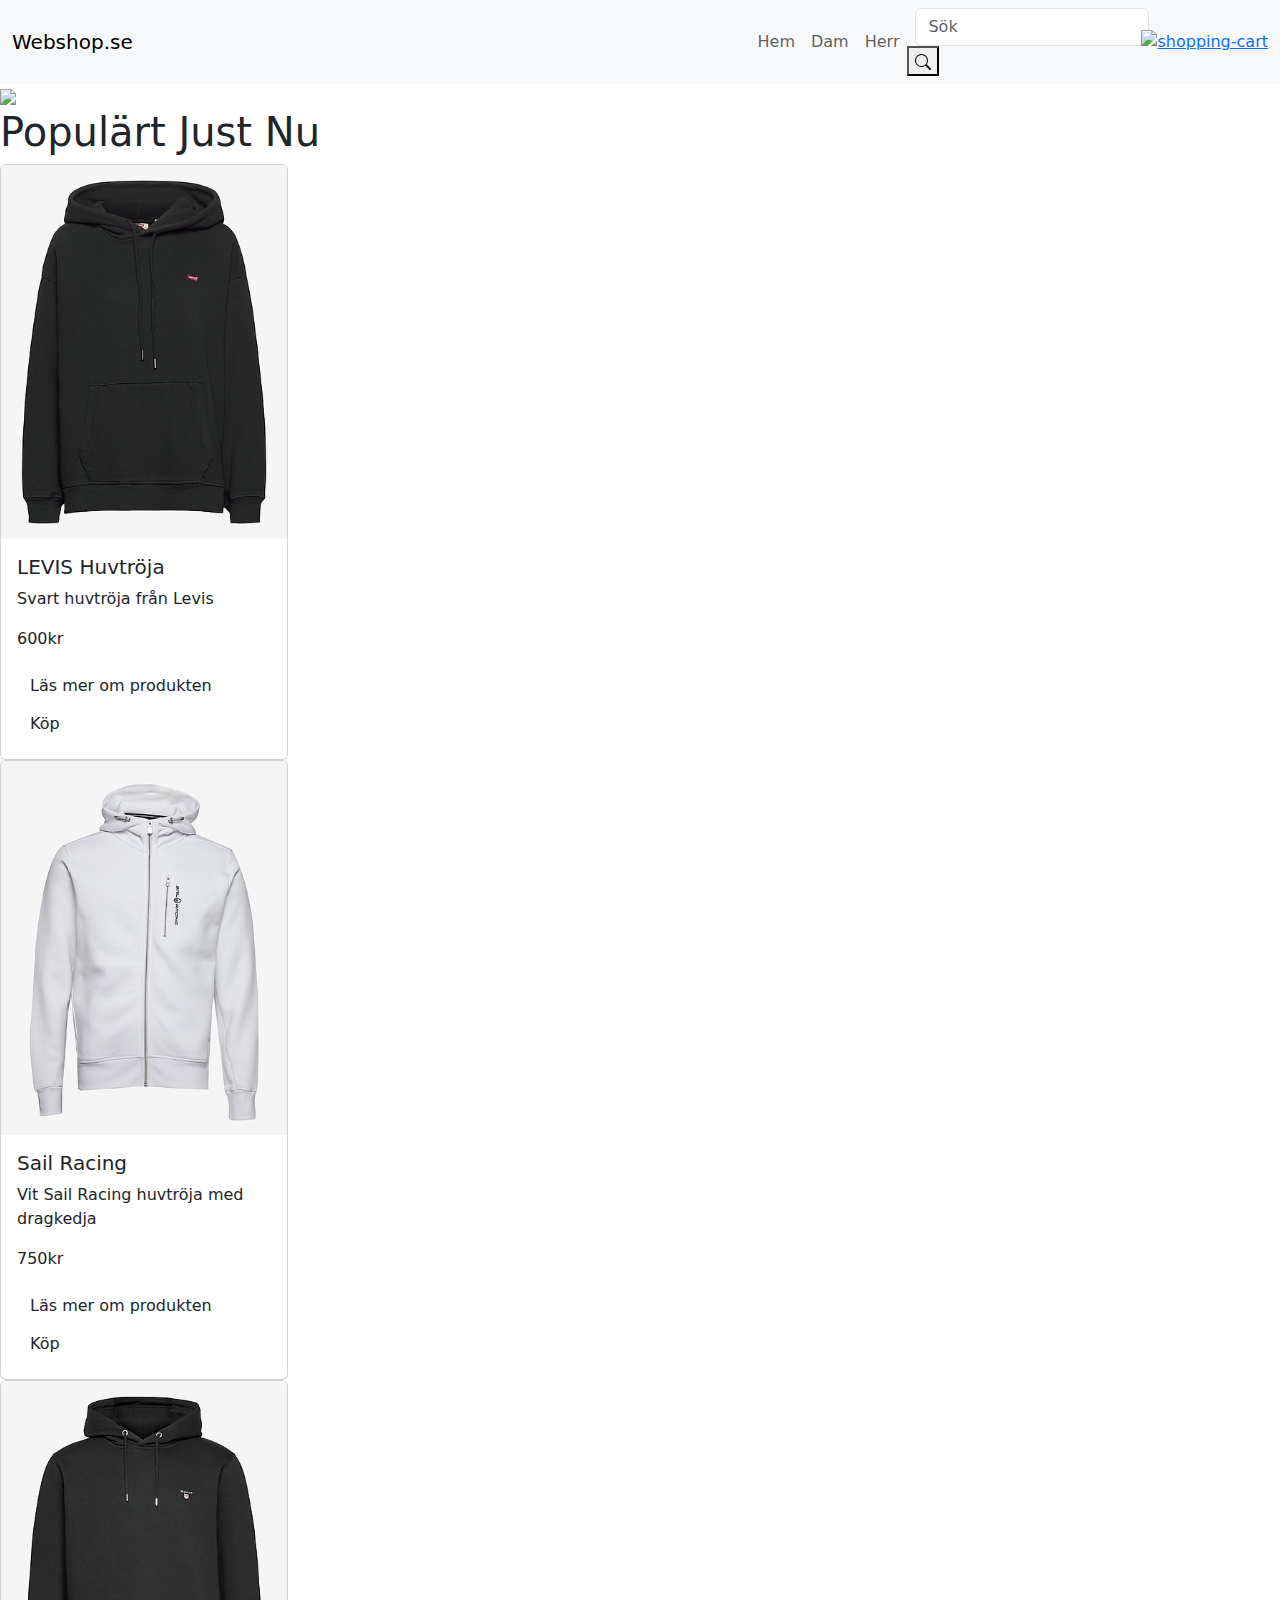
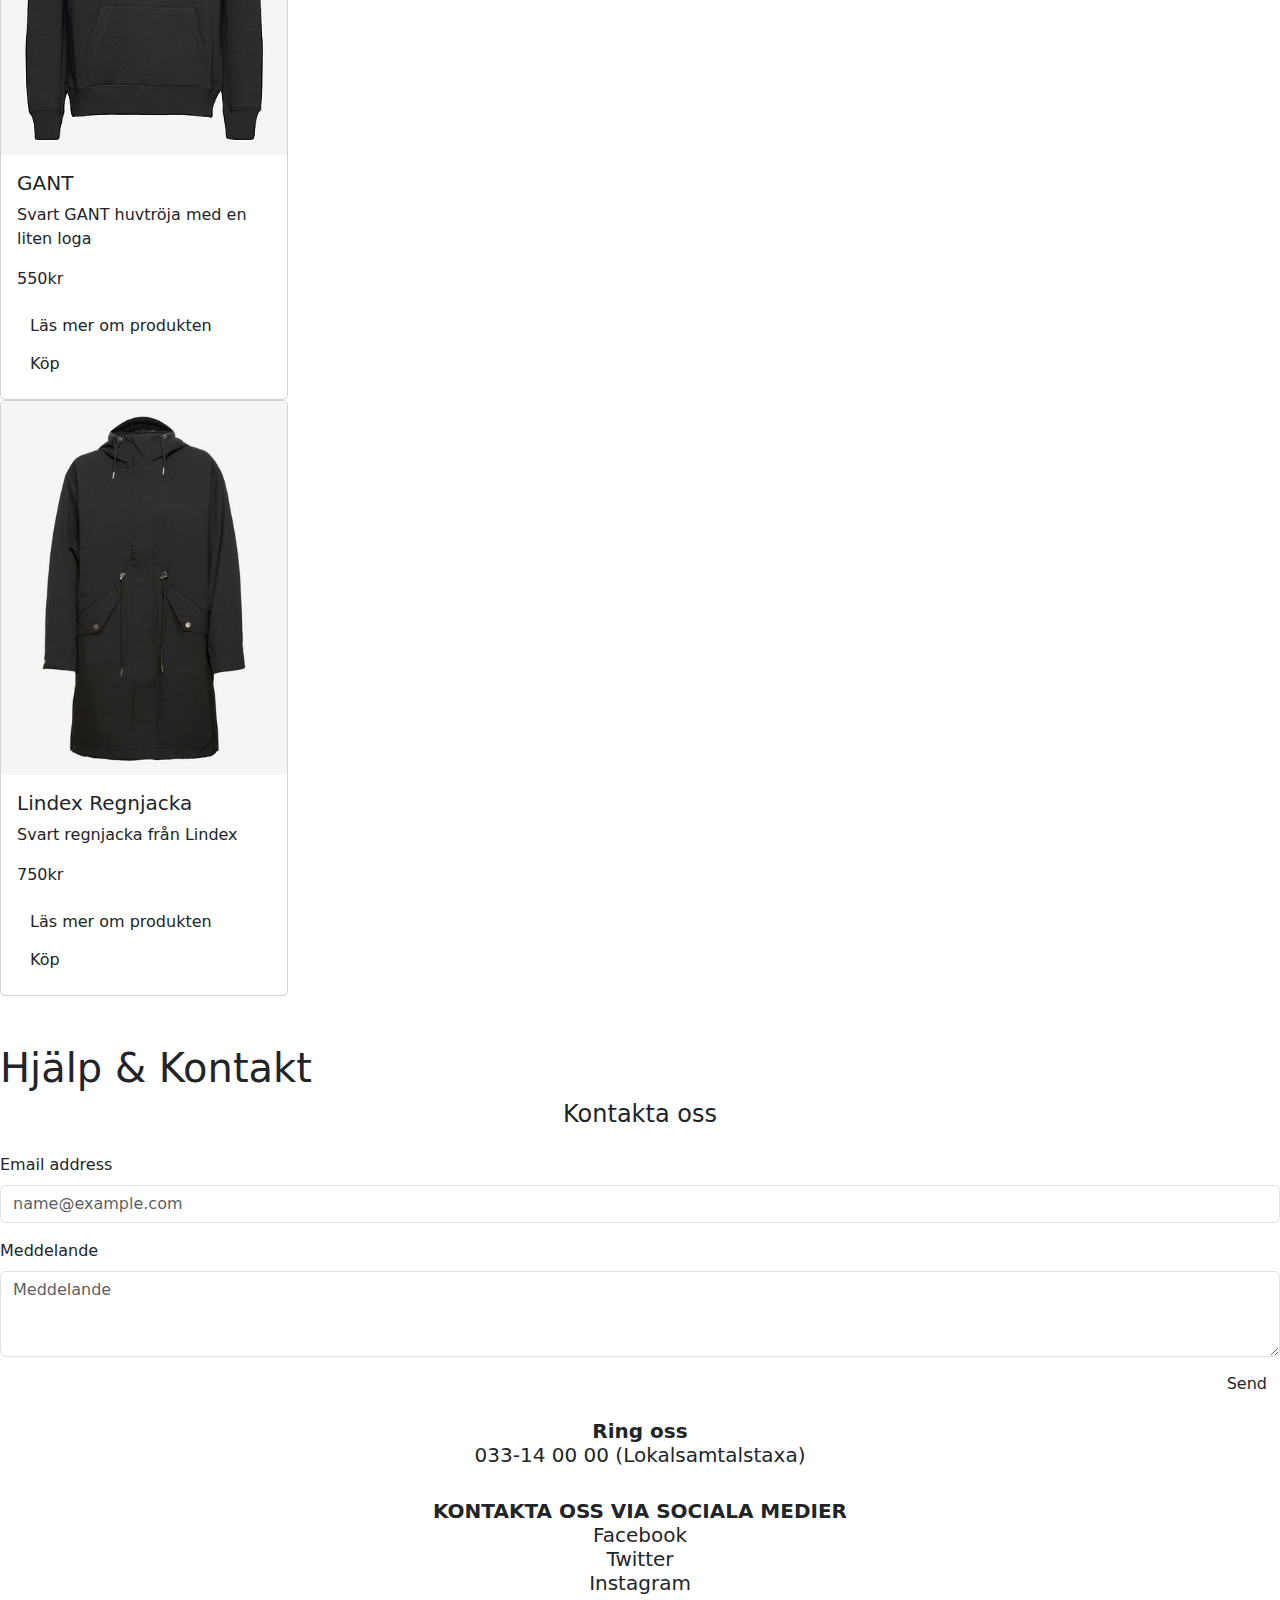
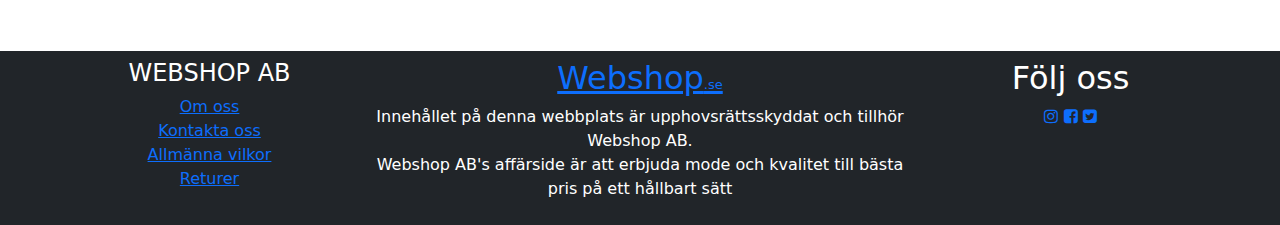
==== commit 23ec8317: "Add files via upload" ====
--- a/index.html
+++ b/index.html
@@ -4,18 +4,24 @@
     <meta charset="UTF-8">
     <meta http-equiv="X-UA-Compatible" content="IE=edge">
     <meta name="viewport" content="width=device-width, initial-scale=1.0">    
+    <link href="https://cdn.jsdelivr.net/npm/bootstrap@5.0.2/dist/css/bootstrap.min.css" rel="stylesheet">    
+    <script src="https://cdn.jsdelivr.net/npm/bootstrap@5.1.3/dist/js/bootstrap.min.js" ></script>
+    <link rel="stylesheet" href="newmysass.css">
     <link rel="stylesheet" href="https://maxcdn.bootstrapcdn.com/font-awesome/4.7.0/css/font-awesome.min.css">
-    <link href="https://cdn.jsdelivr.net/npm/bootstrap@5.0.2/dist/css/bootstrap.min.css" rel="stylesheet">    
-    <script src="https://cdn.jsdelivr.net/npm/bootstrap@5.0.2/dist/js/bootstrap.bundle.min.js" rel="stylesheet"></script>
-    <link href="https://fonts.googleapis.com/css2?family=Roboto+Slab:wght@300;400;500;600;700;800&display=swap" rel="stylesheet">
-    <link rel="stylesheet" href="mysass.css">
+    <link rel="preconnect" href="https://fonts.googleapis.com">
+<link rel="preconnect" href="https://fonts.gstatic.com" crossorigin>
+<link href="https://fonts.googleapis.com/css2?family=Roboto+Slab:wght@300;400;500;600;700;800&display=swap" rel="stylesheet">
+    <script src="js.js"></script>
+    <script>
+        fetch("data.json")
+    </script>
     <title>Startsida</title>
 </head>
 <body>
     
     <nav class="navbar navbar-expand-lg navbar-light bg-light sticky-top">
         <div class="container-fluid">
-            <a class="navbar-brand" href="index.html">Webshop.se
+            <a class="navbar-brand" href="#">Webshop.se
                 <!-- <img src="" alt=""> -->
             </a>
             <button class="navbar-toggler" type="button" data-bs-toggle="collapse" data-bs-target="#expandlinks">
@@ -31,15 +37,13 @@
                     <input class="form-control ms-2" type="text" placeholder="Sök">
                     <button class="serch_button" type="button"><img src="search.svg" alt="search"></button>
                 </form>
-                <a href="kassa.html">
-                <div class="items-in-basket"></div>
-                <i class="fa fa-shopping-cart" style="font-size:20px"></i>
-                </a>
             </div>
+            <div class="kassa">
+                <a class="cart" href="kassa.html"><img src="shopping-cart.png" alt="shopping-cart" width="auto" height="24"></a>
+            </div>
+            
         </div>
     </nav>
-
-
 
     <section class="title">
         <div>
@@ -85,8 +89,18 @@
             </div>
           </div>
         </div>
+
+        <div class="card" style="width: 18rem;">
+            <img class="card-img-top" src="bilder/regnjacka.jpg" alt="Card image cap">
+            <div class="card-body">
+              <h5 class="card-title">Lindex Regnjacka</h5>
+              <p class="card-text">Svart regnjacka från Lindex</p>
+              <p class="card-text">750kr</p>
+              <a href="produkt1.html" class="btn">Läs mer om produkten</a>
+              <button class="btn" onclick="addToBasket(this, '11','Polo Ralph Lauren vinterjacka', 2200, 'bilder/regnjacka.jpg')" id="5">Köp</button>
+            </div>
+          </div>    
     </section>
-
     <section>
         <div class="contact">
             <div class="header pt-5">
@@ -114,47 +128,48 @@
         </div>
     </section>
     
-<footer class = "bg-dark text-center text-white">    
-        <div class="container p-2">
-            <div class="row">   
+    <footer class = "bg-dark text-center text-white">    
+    
+                    <div class="container p-2">
+                        <div class="row">   
 
-                <div class="col-lg-3 col-md-6 mb-4 mb-md-0">
-                    <div class="about">
-                    <h4 class="text-uppercase">Webshop AB</h4>
-                        <ul class="list-unstyled">
-                            <li><a href="#">Om oss</a></li>
-                            <li><a href="#">Kontakta oss</a></li>
-                            <li><a href="#">Allmänna vilkor</a></li>
-                            <li><a href="#">Returer</a></li>
-                        </ul>
-                    </div>
-                </div>
+                            <div class="col-lg-3 col-md-6 mb-4 mb-md-0">
+                                <div class="about">
 
-        <div class="col-lg-6 col-md-6 mb-4 mb-md-0">     
-            <div class="fmid">
-                <h2 class="footer-heading"><a href="#" class="logo">Webshop<span style="font-size: small;">.se</span></a></h2>
-                <p>Innehållet på denna webbplats är upphovsrättsskyddat och tillhör Webshop AB.<br> 
-                    Webshop AB's affärside är att erbjuda mode och kvalitet till bästa pris på ett hållbart sätt</p>
-                </div>
-            </div>
+                                <h4 class="text-uppercase">Webshop AB</h4>
 
-        <div class="col-lg-3 col-md-6 mb-4 mb-md-0">    
-            <div class="social-links"> 
-                <H2>Följ oss</H2>                               
-                    <a href="#"><i class="fa fa-instagram"></i></a>                                
-                    <a href="#"><i class="fa fa-facebook-square"></i></a>                                                               
-                    <a href="#"> <i class="fa fa-twitter-square"></i>  </a>         
-                </div>                
-            </div>                
-        </div>       
-</footer>
+                                <ul class="list-unstyled">
+                                <li><a href="#">Om oss</a></li>
+                                <li><a href="#">Kontakta oss</a></li>
+                                <li><a href="#">Allmänna vilkor</a></li>
+                                <li><a href="#">Returer</a></li>
+                                 </ul>
+                                </div>
+                            </div>
 
-    <div id="notify"></div>
-    
-    <script src="shopping.js"></script>
-    <script src="js.js"></script>
-    <script>
-        fetch("data.json")
-    </script>
+                          <div class="col-lg-6 col-md-6 mb-4 mb-md-0">     
+                            <div class="fmid">
+                                <h2 class="footer-heading"><a href="#" class="logo">Webshop<span style="font-size: small;">.se</span></a></h2>
+
+                                <p>Innehållet på denna webbplats är upphovsrättsskyddat och tillhör Webshop AB.<br> Webshop AB's affärside är att erbjuda mode och kvalitet till bästa pris på ett hållbart sätt</p>
+                            </div>
+                        </div>
+
+
+                          <div class="col-lg-3 col-md-6 mb-4 mb-md-0">    
+
+                            
+                            <div class="social-links"> 
+                                    <H2>Följ oss</H2>                               
+                                    <a href="#"><i class="fa fa-instagram"></i></a>                                
+                                
+                                    <a href="#"><i class="fa fa-facebook-square"></i></a>                                
+                                
+                                   <a href="#"> <i class="fa fa-twitter-square"></i>  </a>
+                                
+                          </div>                
+                        </div>                
+                    </div>       
+    </footer>
 </body>
 </html>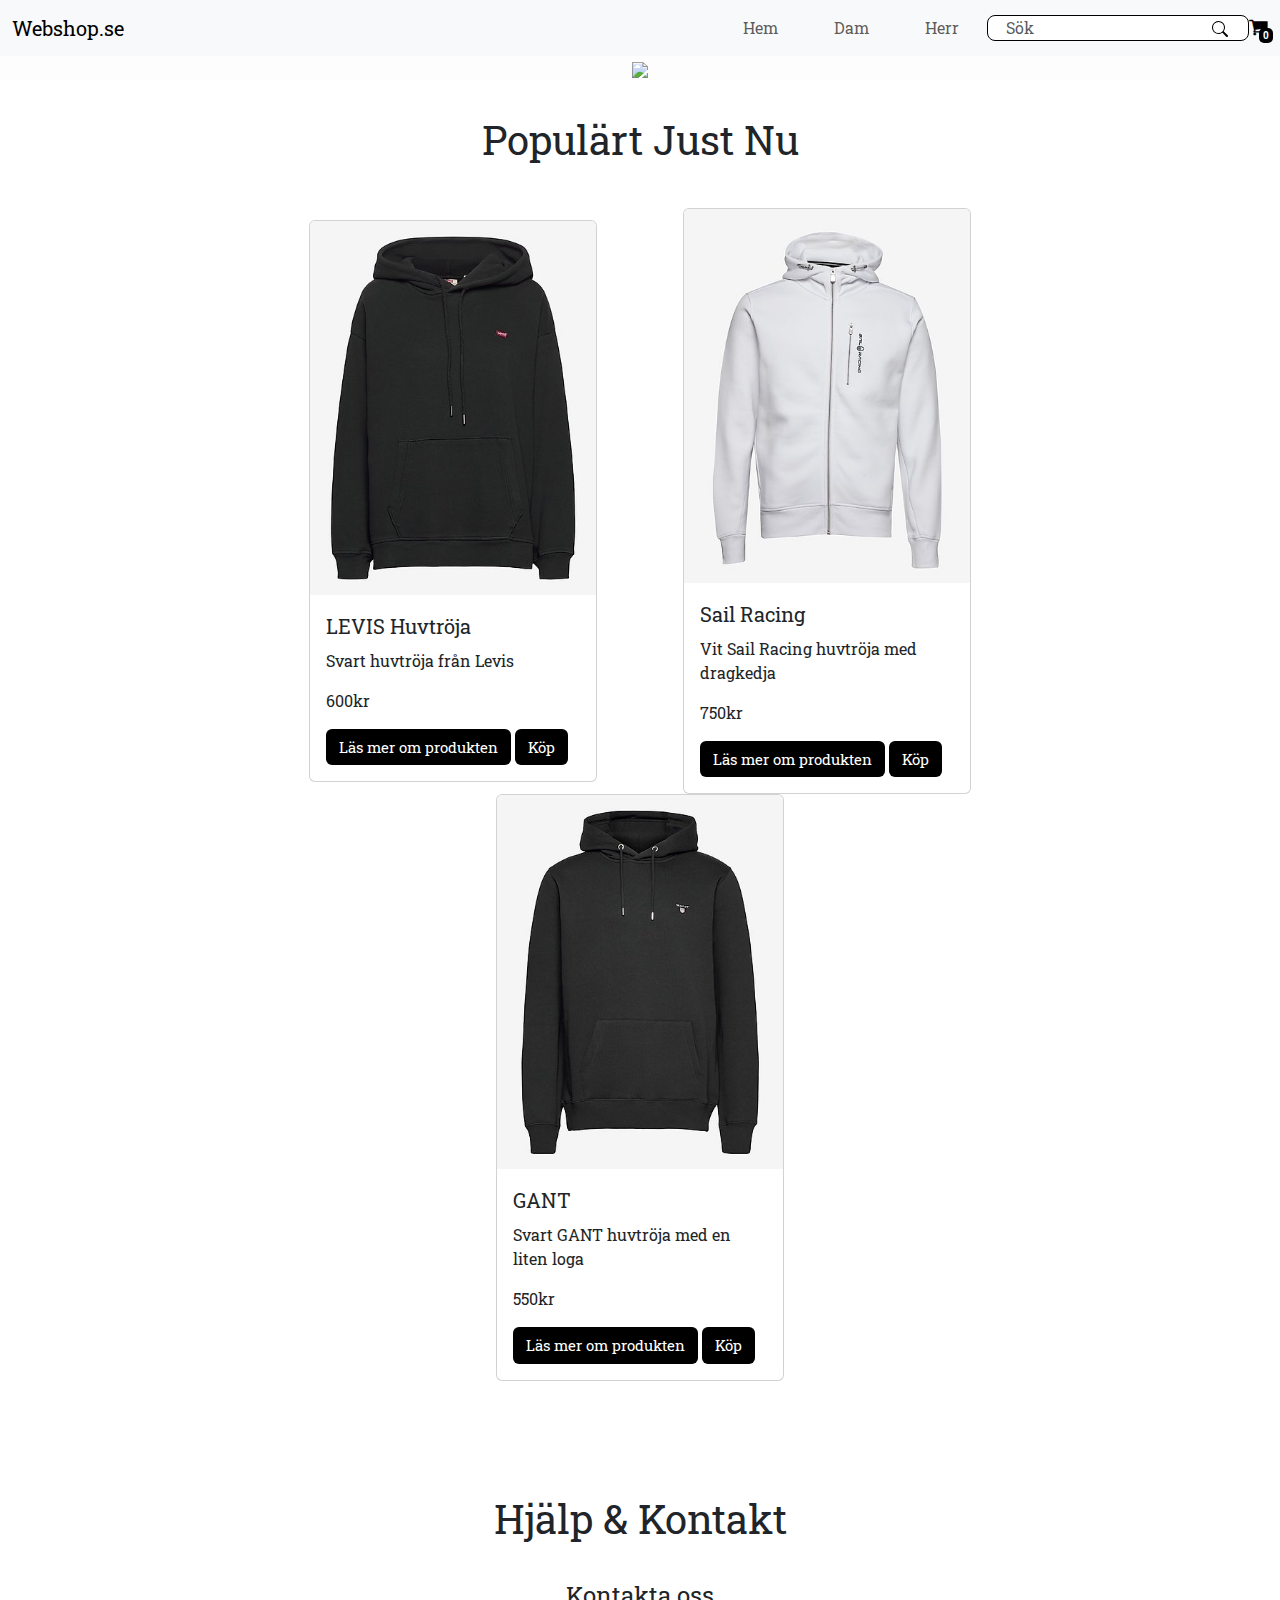
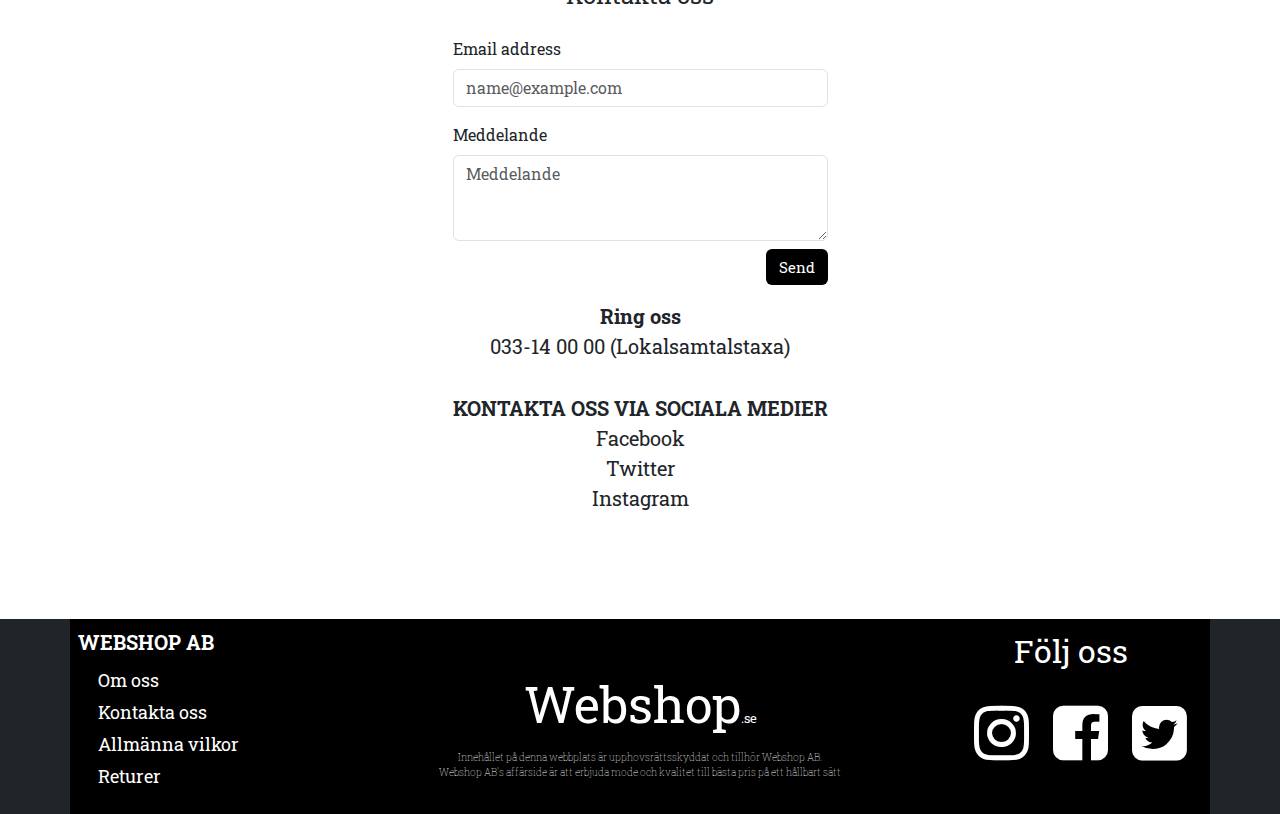
==== commit b03d8f47: "Add files via upload" ====
--- a/index.html
+++ b/index.html
@@ -4,24 +4,19 @@
     <meta charset="UTF-8">
     <meta http-equiv="X-UA-Compatible" content="IE=edge">
     <meta name="viewport" content="width=device-width, initial-scale=1.0">    
+    <link rel="stylesheet" href="https://maxcdn.bootstrapcdn.com/font-awesome/4.7.0/css/font-awesome.min.css">
     <link href="https://cdn.jsdelivr.net/npm/bootstrap@5.0.2/dist/css/bootstrap.min.css" rel="stylesheet">    
-    <script src="https://cdn.jsdelivr.net/npm/bootstrap@5.1.3/dist/js/bootstrap.min.js" ></script>
-    <link rel="stylesheet" href="newmysass.css">
-    <link rel="stylesheet" href="https://maxcdn.bootstrapcdn.com/font-awesome/4.7.0/css/font-awesome.min.css">
-    <link rel="preconnect" href="https://fonts.googleapis.com">
-<link rel="preconnect" href="https://fonts.gstatic.com" crossorigin>
-<link href="https://fonts.googleapis.com/css2?family=Roboto+Slab:wght@300;400;500;600;700;800&display=swap" rel="stylesheet">
-    <script src="js.js"></script>
-    <script>
-        fetch("data.json")
-    </script>
+    <script src="https://cdn.jsdelivr.net/npm/bootstrap@5.0.2/dist/js/bootstrap.bundle.min.js" rel="stylesheet"></script>
+    <link href="https://fonts.googleapis.com/css2?family=Roboto+Slab:wght@300;400;500;600;700;800&display=swap" rel="stylesheet">
+    <link rel="stylesheet" href="mysass.css">
+    
     <title>Startsida</title>
 </head>
 <body>
     
     <nav class="navbar navbar-expand-lg navbar-light bg-light sticky-top">
         <div class="container-fluid">
-            <a class="navbar-brand" href="#">Webshop.se
+            <a class="navbar-brand" href="index.html">Webshop.se
                 <!-- <img src="" alt=""> -->
             </a>
             <button class="navbar-toggler" type="button" data-bs-toggle="collapse" data-bs-target="#expandlinks">
@@ -33,17 +28,24 @@
                     <li class="nav-item"><a class="nav-link" href="dam.html">Dam</a></li>
                     <li class="nav-item"><a class="nav-link" href="herr.html">Herr</a></li>
                 </ul>
-                <form class="search">
-                    <input class="form-control ms-2" type="text" placeholder="Sök">
+                <form class="search" >
+                    <div>
+                    <input class="form-control ms-2" type="text" placeholder="Sök" id="searchBar" required>    
                     <button class="serch_button" type="button"><img src="search.svg" alt="search"></button>
-                </form>
+                    </div>
+                    
+                </form> 
+                 
+                           
+                <a href="kassa.html">
+                <div class="items-in-basket"></div>
+                <i class="fa fa-shopping-cart" style="font-size:20px"></i>
+                </a>
             </div>
-            <div class="kassa">
-                <a class="cart" href="kassa.html"><img src="shopping-cart.png" alt="shopping-cart" width="auto" height="24"></a>
-            </div>
-            
         </div>
     </nav>
+
+
 
     <section class="title">
         <div>
@@ -53,8 +55,8 @@
 
 
     <section class="main">    
-        <h1>Populärt Just Nu</h1>
-        <div class="cards-list">
+        <h1 id="head">Populärt Just Nu</h1>
+        <div class="cards-list" id="searchlist">
 
         <div class="card" style="width: 18rem;">
             <img class="card-img-top" src="bilder/levis.jpg" alt="Card image cap">
@@ -89,18 +91,8 @@
             </div>
           </div>
         </div>
+    </section>
 
-        <div class="card" style="width: 18rem;">
-            <img class="card-img-top" src="bilder/regnjacka.jpg" alt="Card image cap">
-            <div class="card-body">
-              <h5 class="card-title">Lindex Regnjacka</h5>
-              <p class="card-text">Svart regnjacka från Lindex</p>
-              <p class="card-text">750kr</p>
-              <a href="produkt1.html" class="btn">Läs mer om produkten</a>
-              <button class="btn" onclick="addToBasket(this, '11','Polo Ralph Lauren vinterjacka', 2200, 'bilder/regnjacka.jpg')" id="5">Köp</button>
-            </div>
-          </div>    
-    </section>
     <section>
         <div class="contact">
             <div class="header pt-5">
@@ -128,48 +120,44 @@
         </div>
     </section>
     
-    <footer class = "bg-dark text-center text-white">    
+<footer class = "bg-dark text-center text-white">    
+        <div class="container p-2">
+            <div class="row">   
+
+                <div class="col-lg-3 col-md-6 mb-4 mb-md-0">
+                    <div class="about">
+                    <h4 class="text-uppercase">Webshop AB</h4>
+                        <ul class="list-unstyled">
+                            <li><a href="#">Om oss</a></li>
+                            <li><a href="#">Kontakta oss</a></li>
+                            <li><a href="#">Allmänna vilkor</a></li>
+                            <li><a href="#">Returer</a></li>
+                        </ul>
+                    </div>
+                </div>
+
+        <div class="col-lg-6 col-md-6 mb-4 mb-md-0">     
+            <div class="fmid">
+                <h2 class="footer-heading"><a href="#" class="logo">Webshop<span style="font-size: small;">.se</span></a></h2>
+                <p>Innehållet på denna webbplats är upphovsrättsskyddat och tillhör Webshop AB.<br> 
+                    Webshop AB's affärside är att erbjuda mode och kvalitet till bästa pris på ett hållbart sätt</p>
+                </div>
+            </div>
+
+        <div class="col-lg-3 col-md-6 mb-4 mb-md-0">    
+            <div class="social-links"> 
+                <H2>Följ oss</H2>                               
+                    <a href="#"><i class="fa fa-instagram"></i></a>                                
+                    <a href="#"><i class="fa fa-facebook-square"></i></a>                                                               
+                    <a href="#"> <i class="fa fa-twitter-square"></i>  </a>         
+                </div>                
+            </div>                
+        </div>       
+</footer>
+
+    <div id="notify"></div>
     
-                    <div class="container p-2">
-                        <div class="row">   
-
-                            <div class="col-lg-3 col-md-6 mb-4 mb-md-0">
-                                <div class="about">
-
-                                <h4 class="text-uppercase">Webshop AB</h4>
-
-                                <ul class="list-unstyled">
-                                <li><a href="#">Om oss</a></li>
-                                <li><a href="#">Kontakta oss</a></li>
-                                <li><a href="#">Allmänna vilkor</a></li>
-                                <li><a href="#">Returer</a></li>
-                                 </ul>
-                                </div>
-                            </div>
-
-                          <div class="col-lg-6 col-md-6 mb-4 mb-md-0">     
-                            <div class="fmid">
-                                <h2 class="footer-heading"><a href="#" class="logo">Webshop<span style="font-size: small;">.se</span></a></h2>
-
-                                <p>Innehållet på denna webbplats är upphovsrättsskyddat och tillhör Webshop AB.<br> Webshop AB's affärside är att erbjuda mode och kvalitet till bästa pris på ett hållbart sätt</p>
-                            </div>
-                        </div>
-
-
-                          <div class="col-lg-3 col-md-6 mb-4 mb-md-0">    
-
-                            
-                            <div class="social-links"> 
-                                    <H2>Följ oss</H2>                               
-                                    <a href="#"><i class="fa fa-instagram"></i></a>                                
-                                
-                                    <a href="#"><i class="fa fa-facebook-square"></i></a>                                
-                                
-                                   <a href="#"> <i class="fa fa-twitter-square"></i>  </a>
-                                
-                          </div>                
-                        </div>                
-                    </div>       
-    </footer>
+    <script src="shopping.js"></script>
+    <script src="js.js"></script>
 </body>
 </html>--- a/mysass.css
+++ b/mysass.css
@@ -0,0 +1,499 @@
+body {
+  font-family: "Roboto Slab", serif;
+}
+ul li {
+  padding-left: 20px;
+  padding-right: 20px;
+}
+.d-flex {
+  padding-left: 30px;
+  padding-right: 30px;
+}
+.search {
+  border: 1px solid black;
+  border-radius: 8px;
+  background: white;
+  max-width: 300px;
+  max-height: fit-content;
+  display: -webkit-box;
+  display: -ms-flexbox;
+  flex-wrap: wrap;
+  position: relative;
+  -webkit-box-sizing: border-box;
+  box-sizing: border-box;
+}
+.search input {
+  -webkit-appearance: none;
+  -moz-appearance: none;
+  appearance: none;
+  border: none;
+  padding: 0 30px 0 10px;
+  margin: 0;
+  background: none;
+  outline: none;
+  -webkit-box-flex: 1;
+  -ms-flex: 1;
+  flex: 1;
+}
+.search button {
+  -webkit-appearance: none;
+  -moz-appearance: none;
+  appearance: none;
+  border: none;
+  display: -webkit-box;
+  display: -ms-flexbox;
+  display: flex;
+  -webkit-box-align: center;
+  -ms-flex-align: center;
+  align-items: center;
+  background: none;
+  padding: 0;
+  margin: 0;
+  position: absolute;
+  top: 0;
+  right: 20px;
+  height: 25px;
+}
+.kassa {
+  display: flex;
+}
+.cart {
+  padding: 0.5em;
+}
+
+/* ---------------- Produktsidan - herr & dam ---------------- */
+h1 {
+  text-align: center;
+  padding-bottom: 20px;
+}
+.herrbild {
+  text-align: center;
+  background-color: #f1f1f1;
+  margin: 30px;
+  padding: 20px;
+}
+@media only screen and (max-width: 764px) {
+  .herrbild {
+    max-width: 100%;
+  }
+  img {
+    width: 100%;
+  }
+}
+@media only screen and (max-width: 764px) {
+  .herrbild {
+    max-width: 100%;
+  }
+  img {
+    width: 100%;
+  }
+}
+@media only screen and (max-width: 1200px) {
+  .herrbild {
+    max-width: 100%;
+  }
+  img {
+    width: 100%;
+  }
+}
+.cards-list {
+  display: -webkit-box;
+  display: -ms-flexbox;
+  display: flex;
+  -ms-flex-wrap: wrap;
+  flex-wrap: wrap;
+  width: 60%;
+  margin: auto;
+  padding: 10px;
+}
+.card {
+  margin: auto;
+}
+.btn {
+  background-color: black;
+  color: white;
+  font-size: 15px;
+}
+.btn:hover {
+  border: 1px solid black;
+  color: black;
+  background-color: white;
+  -webkit-transition: 0.4s;
+  transition: 0.4s;
+}
+/* .main {
+  max-width: 40.5rem;
+  max-height: fit-content;
+  margin: auto;
+  padding: 2rem 1.25rem;
+} */
+.title h3 {
+  font-size: medium;
+  padding: 10px 10px;
+  text-align: center;
+  font-weight: bold;
+}
+h1,
+h2,
+h3,
+h4,
+h5,
+.h1,
+.h2,
+.h3,
+.h4,
+.h5 {
+  line-height: 1.5;
+  font-weight: 400;
+}
+.img,
+.blog-img,
+.user-img {
+  background-size: cover;
+  background-repeat: no-repeat;
+  background-position: center center;
+}
+/*# sourceMappingURL=mysass.css.map */
+
+/* ----------------- Produktsida --------------*/
+.productName {
+  font-weight: 500;
+}
+.productInfo {
+  font-size: small;
+}
+.productPrice {
+  font-weight: 200;
+}
+.productText {
+  font-family: "Open Sans", sans-serif;
+  border-top: 1px solid black;
+  max-width: 3000px;
+  margin-bottom: 10px;
+}
+.productPicBig {
+  width: 400px;
+  height: 400px;
+  display: flex-end;
+  float: right;
+}
+.productPicSmall {
+  width: 400px;
+  height: 400px;
+}
+.productPageBig {
+  max-width: 80%;
+}
+.produtPageSmall {
+  max-width: 90;
+}
+@media only screen and (min-width: 1280px) {
+  .containerProd {
+    border: rgb(163, 163, 163) solid 1px;
+    margin-left: 180px;
+    margin-right: 180px;
+  }
+}
+@media only screen and (max-width: 1279px) {
+  .containerProd {
+    border: rgb(100, 100, 100) solid 1px;
+  }
+}
+.select {
+  display: block;
+  pad: 10px;
+  margin-top: 20px;
+}
+
+/* --------------------VARUKORGEN & KNAPPARNA-------------------- */
+/* Siffran på antalet produkter i varukorgen */
+.items-in-basket {
+  position: absolute;
+  margin-left: 10px;
+  margin-top: 12px;
+  text-align: center;
+  font-size: 10px;
+  width: 14px;
+  font-weight: bolder;
+  border-radius: 5px;
+  color: white;
+  background-color: black;
+}
+
+.fa-shopping-cart {
+  color: black;
+}
+
+#checkout img {
+  height: 120px;
+  display: block;
+  padding: 10px;
+}
+
+#checkout tr td {
+  height: 80px;
+  width: 25%;
+  border-bottom: 2px solid lightgray;
+  margin-left: 5px;
+}
+
+/* Popup-meddelande att en produkt har dykt upp */
+#notify {
+  position: fixed;
+  background-color: black;
+  color: white;
+  bottom: 0px;
+  width: 100%;
+  padding-top: 10px;
+  text-align: center;
+  visibility: hidden;
+  opacity: 0;
+  transition: opacity 1000ms, visibility 1000ms;
+}
+
+.visible {
+  visibility: visible !important;
+  opacity: 1 !important;
+}
+
+/* Betala eller släng knapparna i kassan */
+.checkout-buttons {
+  background-color: darkgrey;
+  color: white;
+  border: none;
+  padding: 7px;
+  font-size: 16px;
+  cursor: pointer;
+  border-radius: 2px;
+  float: right;
+  margin-right: 10px;
+  margin-top: 10px;
+}
+
+.checkout-buttons:hover {
+  color: white;
+  background-color: black;
+  -webkit-transition: 0.4s;
+  transition: 0.4s;
+}
+
+/* --------------------VARUKORG - UNDERRUBRIKERNA---------------- */
+.container-products {
+  max-width: 50%;
+  margin: auto;
+}
+
+.products {
+  margin: auto;
+  width: 50%;
+}
+
+.product-header1 {
+  display: flex;
+  flex-wrap: wrap;
+  justify-content: flex-start;
+  border-bottom: 4px solid lightgray;
+  margin: auto;
+}
+
+.produktnamn {
+  width: 20%;
+}
+
+.produktnummer {
+  width: 20%;
+}
+
+.produktnamn1 {
+  margin-left: 5%;
+}
+
+.total {
+  margin-left: 6%;
+}
+
+.pris {
+  margin-left: 17%;
+}
+
+@media only screen and (max-width: 764px) {
+  .container-products,
+  .products,
+  .product-header1 {
+    max-width: 100%;
+  }
+  h5 {
+    font-size: 12px;
+  }
+}
+
+@media only screen and (max-width: 764px) {
+  .container-products,
+  .products,
+  .product-header1 {
+    max-width: 100%;
+  }
+  h5 {
+    font-size: 12px;
+  }
+}
+
+@media only screen and (max-width: 1200px) {
+  .container-products,
+  .products,
+  .product-header1 {
+    width: 100%;
+  }
+  h5 {
+    font-size: 12px;
+  }
+}
+
+/* -------- MIKAEL NY KOD NEDAN ------- */
+.contact {
+  justify-content: center;
+  display: grid;
+}
+.form-control {
+  max-width: 450px;
+  max-height: 450px;
+}
+/* @media only screen and (max-width: 764px) {
+   .form-control{
+     max-width: 100px;
+   }
+ } */
+.contactText {
+  justify-content: center;
+}
+.textarea {
+  max-width: 100px;
+}
+
+.containerRelaterade {
+  max-width: 2000px;
+  justify-content: center;
+  display: grid;
+}
+/* ------ MIKAEL NY KOD OVAN ------- */
+
+/* ------ Tack och betalningssidan ------ */
+.text {
+  display: inline-block;
+  width: 100%;
+  padding: 10px;
+  border-radius: 5px;
+  border: 1px solid black;
+  box-sizing: border-box;
+  background: white;
+}
+
+.betalning_container {
+  padding: 25px;
+}
+
+.tack_container {
+  text-align: center;
+  border-radius: 10px;
+  padding: 25px;
+  margin: 100px;
+  background-color: rgba(255, 255, 255, 0.356);
+}
+
+/* ----- Ioannis Ny Kod -------- */
+
+.title {
+  text-align: center;
+  background-color: #fdfdfd;
+  margin-bottom: 30px;
+}
+
+@media only screen and (max-width: 764px) {
+  .title {
+    max-width: 100%;
+  }
+  img {
+    width: 100%;
+  }
+}
+
+@media only screen and (max-width: 764px) {
+  .title {
+    max-width: 100%;
+  }
+  img {
+    width: 100%;
+  }
+}
+
+@media only screen and (max-width: 1200px) {
+  .title {
+    max-width: 100%;
+  }
+  img {
+    width: 100%;
+  }
+}
+
+.main {
+  margin-bottom: 50px;
+}
+
+/* Footer */
+footer .container {
+  font-family: "Roboto Slab", serif;
+  background-color: black;
+  margin-top: 50px;
+}
+
+.social-links a {
+  display: inline-block;
+  font-size: 4rem;
+  color: white;
+  margin-left: 20px;
+}
+
+.footer-heading {
+  margin-top: 40px;
+}
+
+.row ul a {
+  color: white;
+  text-decoration: none;
+  font-size: 18px;
+}
+
+.about h4 {
+  font-size: 20px;
+  margin-bottom: 10px;
+  font-weight: 700;
+  text-align: start;
+}
+
+.about ul li {
+  margin-bottom: 5px;
+  text-align: start;
+}
+
+.about ul li a {
+  display: block;
+  transition: all 0.3s ease;
+}
+
+.about ul li a:hover {
+  color: white;
+  font-weight: 700;
+  padding-left: 10px;
+}
+
+.fmid h2 a {
+  text-decoration: none;
+  color: white;
+  font-size: 50px;
+  font-family: "Roboto Slab", serif;
+}
+
+.fmid p {
+  font-size: 10px;
+  font-weight: 100;
+}
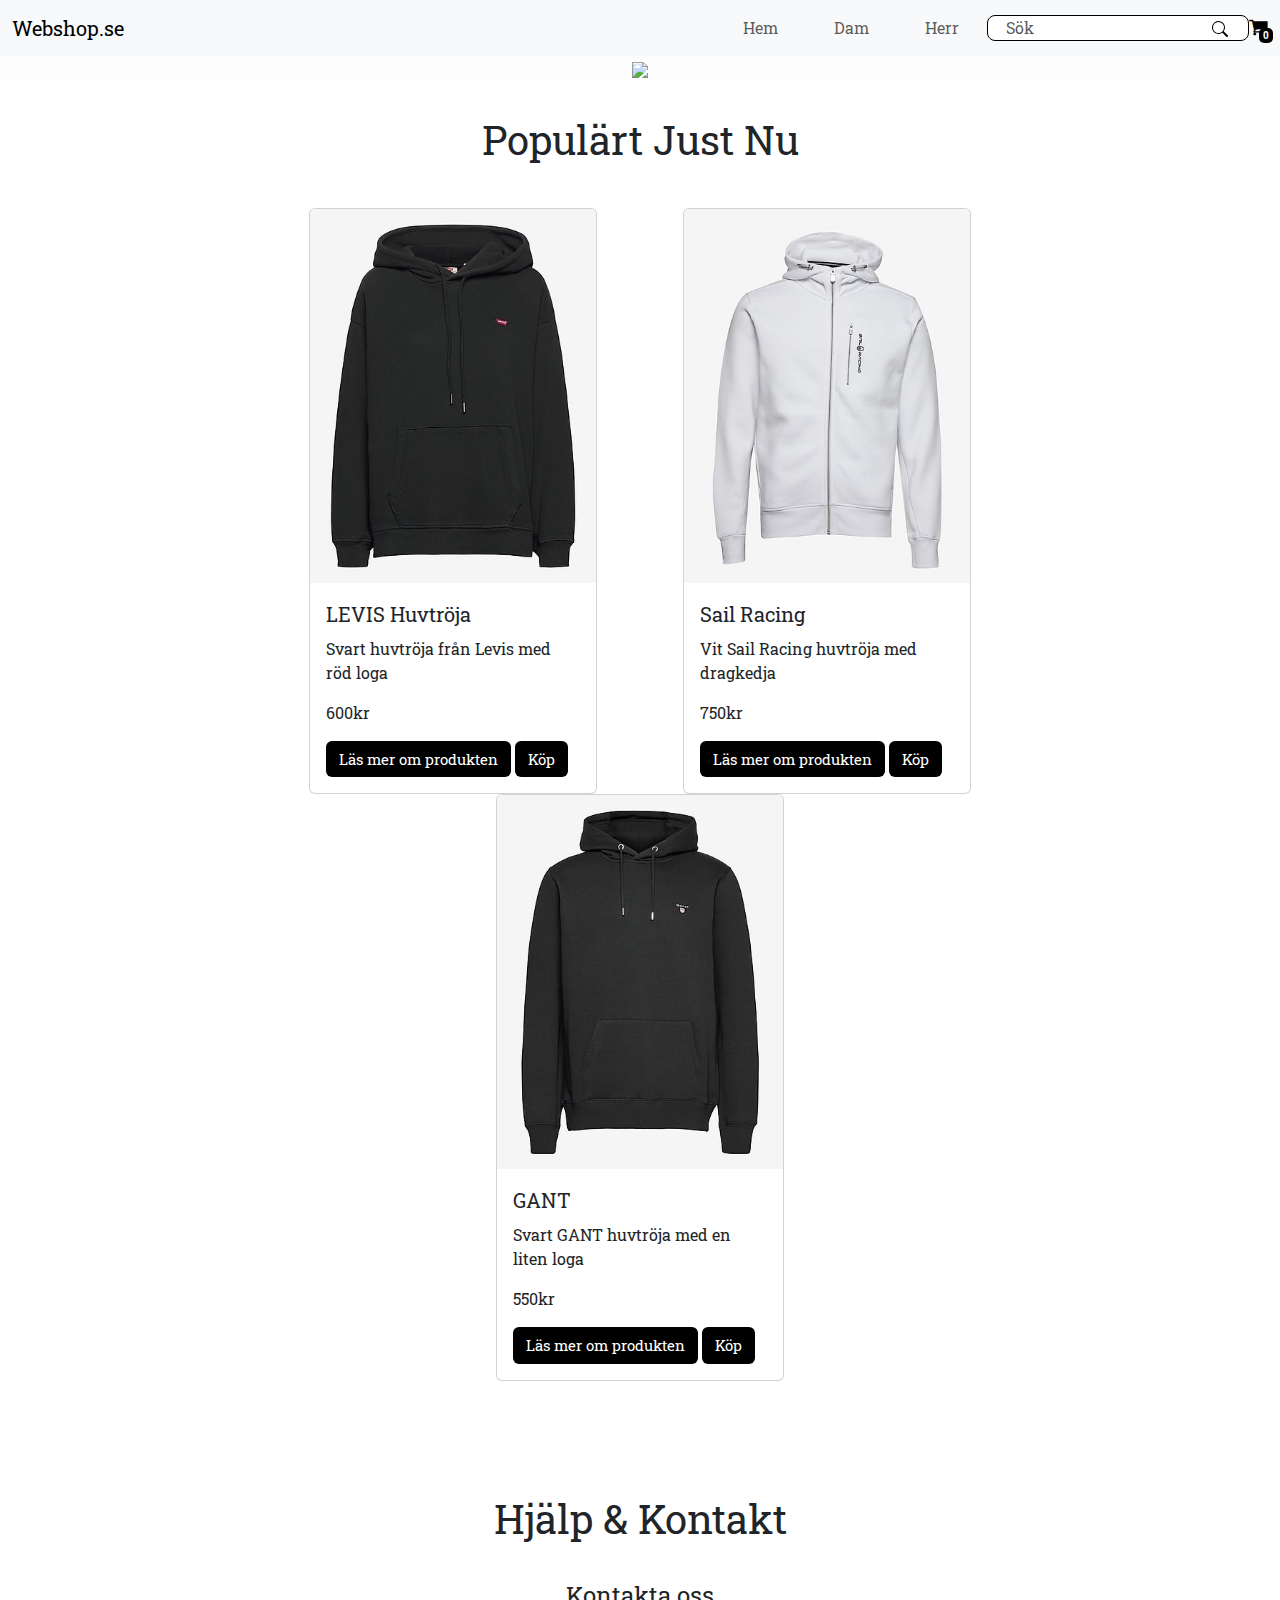
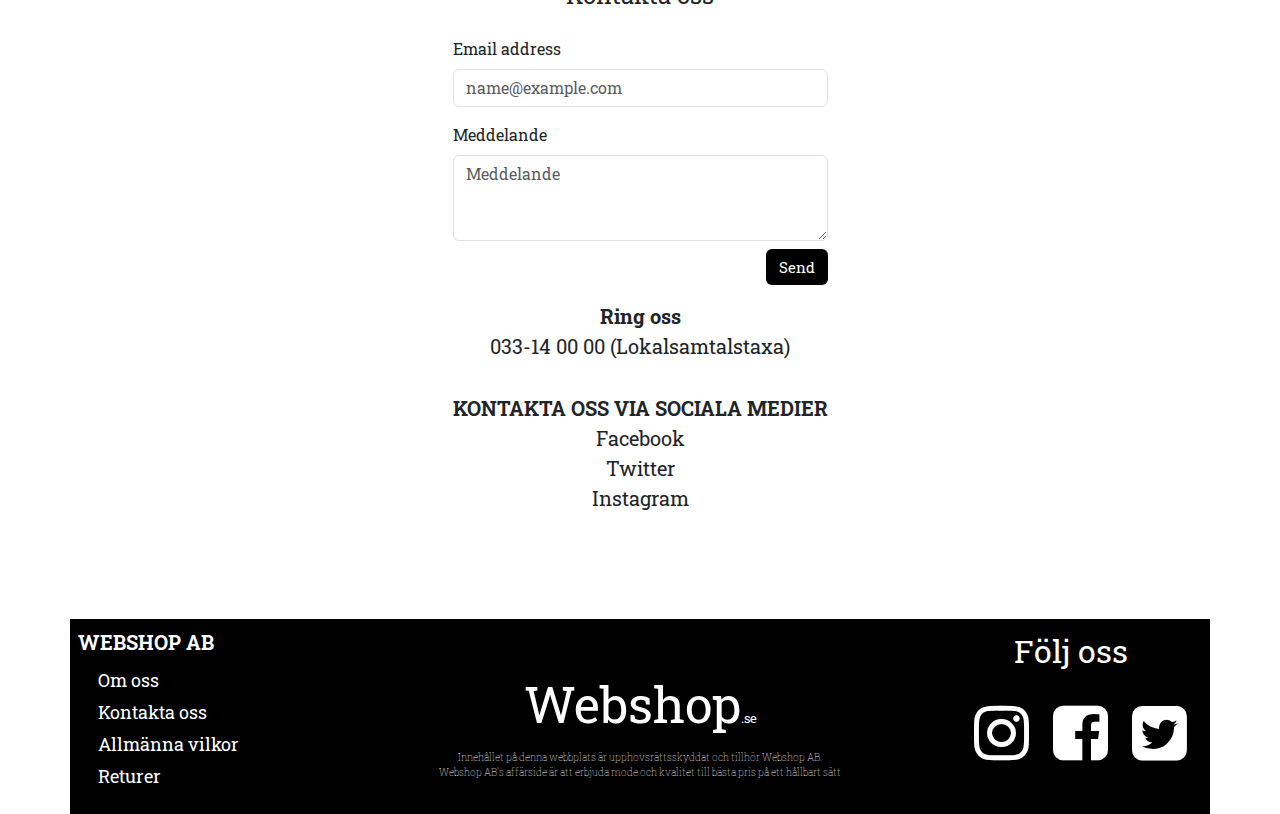
==== commit 8b084beb: "Update index.html" ====
--- a/index.html
+++ b/index.html
@@ -62,7 +62,7 @@
             <img class="card-img-top" src="bilder/levis.jpg" alt="Card image cap">
             <div class="card-body">
               <h5 class="card-title">LEVIS Huvtröja</h5>
-              <p class="card-text">Svart huvtröja från Levis</p>
+              <p class="card-text">Svart huvtröja från Levis med röd loga</p>
               <p class="card-text">600kr</p>
               <a href="produkt1.html" class="btn">Läs mer om produkten</a>
               <button class="btn" onclick="addToBasket(this, '10','LEVIS Huvtröja', 400, 'bilder/levis.jpg')" id="4">Köp</button>
@@ -120,7 +120,7 @@
         </div>
     </section>
     
-<footer class = "bg-dark text-center text-white">    
+<footer class = "text-center text-white backgroundc">    
         <div class="container p-2">
             <div class="row">   
 
@@ -160,4 +160,4 @@
     <script src="shopping.js"></script>
     <script src="js.js"></script>
 </body>
-</html>+</html>
